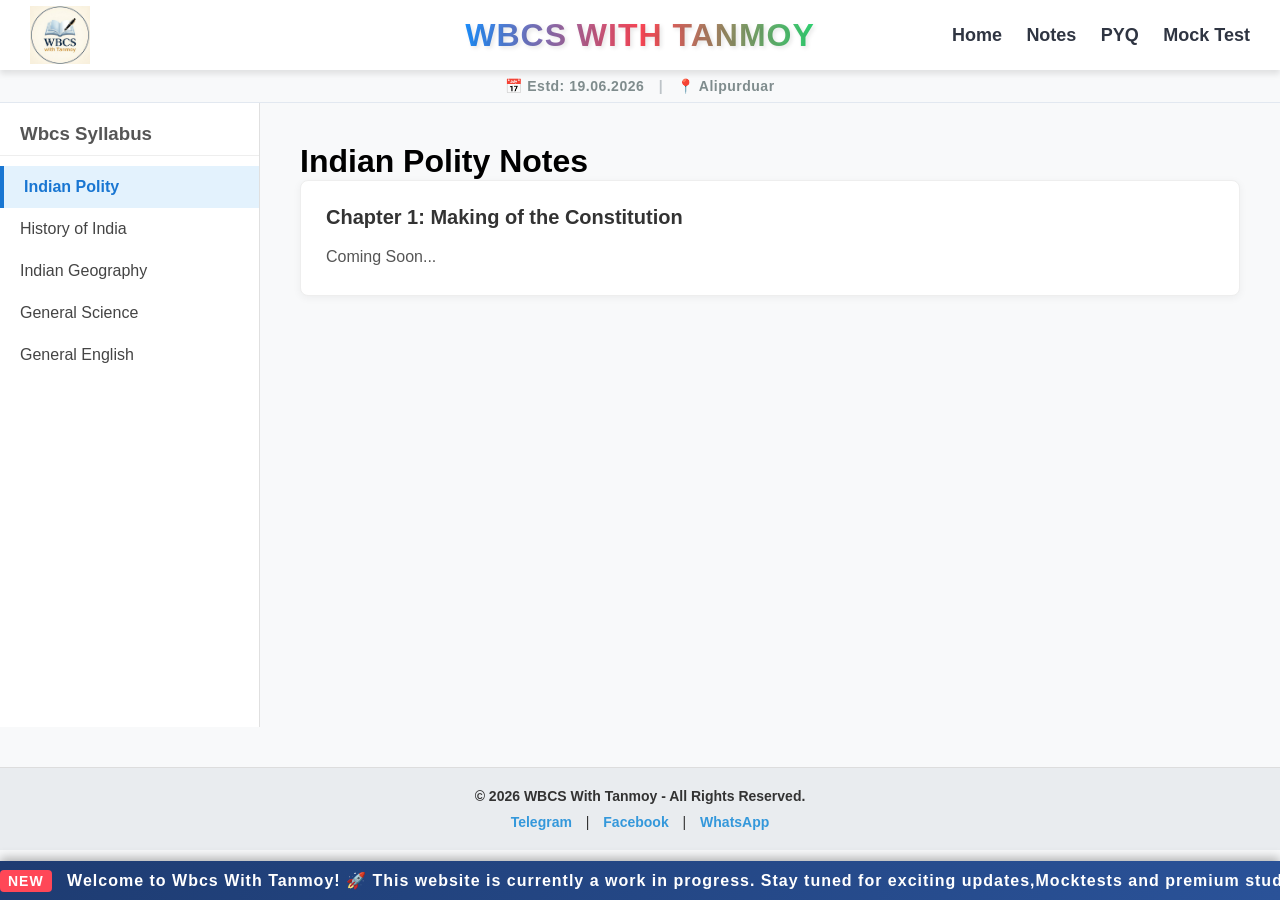
==== index.html @ 28234ce8 "Updated mocktest questions and subjects" ====
<!DOCTYPE html>
<html lang="en">
<head>
    <meta charset="UTF-8">
    <meta name="viewport" content="width=device-width, initial-scale=1.0">
    <title>Wbcs With Tanmoy</title>
    <link rel="stylesheet" href="style.css">
</head>
<body>
    <header class="top-header">
        <!-- বাঁ-দিকের লোগো -->
        <img src="logo.png" alt="Wbcs with Tanmoy" class="top-logo">

        <!-- মাঝখানের নাম -->
        <h1 class="main-title">WBCS WITH TANMOY</h1>

        <!-- ডানদিকের মেনু -->
        <nav class="top-nav">
            <a href="index.html">Home</a>
            <a href="#">Notes</a>
            <!-- PYQ লিংক ঠিক Mock Test-এর আগে বসানো হলো -->
            <a href="https://drive.google.com/drive/folders/1nXT_2jDf4UpzG0d_zwPrDGf4nYcMUpVm?usp=sharing" target="_blank">PYQ</a>
            <a href="mocktest.html">Mock Test</a>
        </nav>
    </header>
    <div class="site-info-bar">
        <span>📅 Estd: 19.06.2026</span>
        <span class="separator">|</span>
        <span>📍 Alipurduar</span>
    </div>
    <div class="container">
        <!-- Left Sidebar (Syllabus) -->
        <aside>
            <h3>Wbcs Syllabus</h3>
            <ul id="menu-list">
                <li class="active" onclick="changeSubject('Polity', this)">Indian Polity</li>
                <li onclick="changeSubject('History', this)">History of India</li>
                <li onclick="changeSubject('Geography', this)">Indian Geography</li>
                <li onclick="changeSubject('Science', this)">General Science</li>
                <!-- English-এর বাটন ঠিক করা হলো -->
                <li onclick="changeSubject('English', this)">General English</li>
            </ul>
        </aside>
        
        <!-- Main Content Area -->
        <main id="content-area">
            <h1>Indian Polity Notes</h1>
            <div class="note-box">
                <h2>Chapter 1: Making of the Constitution</h2>
                <p>Coming Soon...</p>
            </div>
        </main>
    </div>

    <!-- JavaScript code (Sidebar ke active korar jonno) -->
    <script>
        function changeSubject(subjectName, clickedElement) {
            // 1. Sob gulo menu theke blue color (active) soriye nibe
            let allItems = document.querySelectorAll('#menu-list li');
            allItems.forEach(item => item.classList.remove('active'));

            // 2. Jei menu te click korecho, setate blue color (active) add korbe
            clickedElement.classList.add('active');

            // 3. Main content area ke dhorbe
            let contentArea = document.getElementById('content-area');

            // 4. Click kora subject onujayi pora change korbe
            if (subjectName === 'Polity') {
                contentArea.innerHTML = `
                    <h1>Indian Polity Notes</h1>
                    <div class="note-box">
                        <h2>Chapter 1: Making of the Constitution</h2>
                        <p>Coming Soon...</p>
                    </div>
                `;
            } else if (subjectName === 'History') {
                contentArea.innerHTML = `
                    <h1>History of India</h1>
                    <div class="note-box">
                        <h2>Chapter 1: Indus Valley Civilization</h2>
                        <p>Coming Soon...</p>
                    </div>
                `;
            } else if (subjectName === 'Geography') {
                contentArea.innerHTML = `
                    <h1>Indian Geography</h1>
                    <div class="note-box">
                        <h2>Chapter 1: Physical Features of India</h2>
                        <p>Coming Soon...</p>
                    </div>
                `;
            } else if (subjectName === 'Science') {
                contentArea.innerHTML = `
                    <h1>General Science</h1>
                    <div class="note-box">
                        <h2>Chapter 1: Physics & Chemistry basics</h2>
                        <p>Coming Soon...</p>
                    </div>
                `;
            } else if (subjectName === 'English') {
                // English-এর লজিক ঠিক করা হলো
                contentArea.innerHTML = `
                    <h1>General English</h1>
                    <div class="note-box">
                        <h2>Chapter 1: Sentences and alphabets</h2>
                        <p>Coming Soon...</p>
                    </div>
                `;
            }
        }
    </script>
    <!-- Scrolling Notification Ticker -->
    <div class="scrolling-ticker">
        <div class="ticker-text">
            <span class="new-badge">NEW</span> Welcome to Wbcs With Tanmoy! 🚀 This website is currently a work in progress. Stay tuned for exciting updates,Mocktests
             and premium study materials! 📚
        </div>
    </div>
    <footer class="site-footer">
        <p>© 2026 WBCS With Tanmoy - All Rights Reserved.</p>
        <div class="social-links">
            <a href="" target="_blank">Telegram</a> | 
            
            <a href="https://www.facebook.com/share/17syKJqaSb/" target="_blank">Facebook</a> | 
            
            <a href="https://whatsapp.com/channel/0029Vb7Spta7T8bTyQs9Mt3F" target="_blank">WhatsApp</a>
        </div>
    </footer>
</body>
</html>
---- style.css ----
/* ---------------------------------
   Reset & Body
------------------------------------ */
* {
    margin: 0;
    padding: 0;
    box-sizing: border-box;
    font-family: 'Segoe UI', Tahoma, Geneva, Verdana, sans-serif;
}

body {
    display: flex;
    flex-direction: column;
    height: 100vh;
    background-color: #f8f9fa;
}

/* ---------------------------------
   Top Header & Navigation
------------------------------------ */
.top-header {
    display: flex;
    align-items: center;
    justify-content: space-between;
    padding: 10px 30px;
    background-color: #ffffff;
    box-shadow: 0 4px 6px rgba(0,0,0,0.1);
    position: relative;
    height: 70px;
}

.top-logo {
    width: 60px;
    height: auto;
}

/* কালারফুল হেডিং */
.main-title {
    position: absolute;
    left: 50%;
    transform: translateX(-50%);
    margin: 0;
    font-size: 32px;
    font-family: 'Poppins', sans-serif;
    font-weight: 800;
    letter-spacing: 1px;
    background: linear-gradient(90deg, #1e90ff, #ff4757, #2ed573);
    -webkit-background-clip: text;
    -webkit-text-fill-color: transparent;
    text-shadow: 2px 2px 4px rgba(0,0,0,0.1);
}

.top-nav a {
    margin-left: 20px;
    text-decoration: none;
    color: #2f3542;
    font-size: 18px;
    font-weight: bold;
    transition: 0.3s;
}

.top-nav a:hover {
    color: #1e90ff;
}

/* ---------------------------------
   Layout Container (Sidebar & Main)
------------------------------------ */
.container {
    display: flex;
    flex: 1;
    overflow: hidden;
    flex-direction: row;
}

aside {
    width: 260px;
    background-color: #ffffff;
    border-right: 1px solid #e0e0e0;
    padding: 20px 0;
    overflow-y: auto;
}

aside h3 {
    padding: 0 20px 10px 20px;
    color: #555;
    border-bottom: 1px solid #eee;
    margin-bottom: 10px;
}

aside ul {
    list-style: none;
}

aside ul li {
    padding: 12px 20px;
    cursor: pointer;
    color: #444;
    transition: 0.3s;
}

aside ul li:hover, aside ul li.active {
    background-color: #e3f2fd;
    color: #1976d2;
    border-left: 4px solid #1976d2;
    font-weight: bold;
}

/* ---------------------------------
   Main Content Area
------------------------------------ */
main {
    flex: 1;
    padding: 40px;
    overflow-y: auto;
}

.note-box {
    background: #ffffff;
    padding: 25px;
    border-radius: 8px;
    box-shadow: 0 2px 8px rgba(0,0,0,0.05);
    border: 1px solid #eee;
}

.note-box h2 {
    color: #333;
    margin-bottom: 15px;
    font-size: 20px;
}

.note-box p {
    color: #555;
    line-height: 1.6;
}

/* ---------------------------------
   Responsive Design (Mobile)
------------------------------------ */
@media screen and (max-width: 768px) {
    .container {
        flex-direction: column;
    }
    
    aside {
        width: 100%;
        margin-bottom: 20px;
    }

    .top-header {
        flex-direction: column;
        height: auto;
        padding: 15px;
    }

    .main-title {
        position: static;
        transform: none;
        font-size: 24px;
        margin: 15px 0;
        text-align: center;
    }

    .top-nav {
        margin-top: 10px;
    }

    .top-nav a {
        display: inline-block;
        margin: 0 10px;
    }
}

/* =========================================
   Scrolling Notification Ticker Styling
========================================== */
.scrolling-ticker {
    position: fixed;
    bottom: 0;
    left: 0;
    width: 100%;
    background: linear-gradient(90deg, #1e3c72 0%, #2a5298 100%); /* সুন্দর নীল গ্রেডিয়েন্ট */
    color: #fff;
    padding: 10px 0;
    overflow: hidden;
    z-index: 1000;
    box-shadow: 0 -3px 10px rgba(0,0,0,0.3);
}

.ticker-text {
    white-space: nowrap;
    display: inline-block;
    font-size: 16px;
    font-weight: bold;
    letter-spacing: 1px;
    animation: scrollText 25s linear infinite; /* ২৫ সেকেন্ডে একবার ঘুরবে */
}

/* NEW লেখাটার জন্য লাল রঙের ব্লিঙ্কিং ব্যাজ */
.new-badge {
    background-color: #ff4757;
    color: white;
    padding: 3px 8px;
    border-radius: 4px;
    font-size: 14px;
    margin-right: 10px;
    font-weight: 900;
    animation: blink 1s infinite alternate; 
}

/* লেখাটা ডানদিক থেকে বাঁদিকে যাওয়ার অ্যানিমেশন */
@keyframes scrollText {
    0% { transform: translateX(100vw); }
    100% { transform: translateX(-100%); }
}

/* NEW ব্যাজটার ব্লিঙ্ক করার অ্যানিমেশন */
@keyframes blink {
    0% { opacity: 1; box-shadow: 0 0 8px #ff4757; }
    100% { opacity: 0.6; box-shadow: none; }
}

/* ওয়েবসাইটের মূল কন্টেন্ট যাতে এর নিচে ঢাকা না পড়ে যায় */
body {
    padding-bottom: 50px; 
}
/* Website Info Bar Styling */
.site-info-bar {
    background-color: #f8f9fa;
    text-align: center;
    padding: 8px 0;
    font-size: 14px;
    color: #7f8c8d;
    font-weight: bold;
    border-bottom: 1px solid #e2e8f0;
    letter-spacing: 0.5px;
}

.site-info-bar .separator {
    margin: 0 10px;
    color: #bdc3c7;
}
/* Footer Styling */
.site-footer {
    background-color: #e9ecef;
    color: #333;
    text-align: center;
    padding: 20px 0;
    margin-top: 40px;
    border-top: 1px solid #ddd;
    font-size: 14px;
}

.site-footer p {
    margin: 0 0 10px 0;
    font-weight: bold;
}

.social-links a {
    color: #3498db;
    text-decoration: none;
    margin: 0 10px;
    font-weight: bold;
}

.social-links a:hover {
    color: #2980b9;
    text-decoration: underline;
}
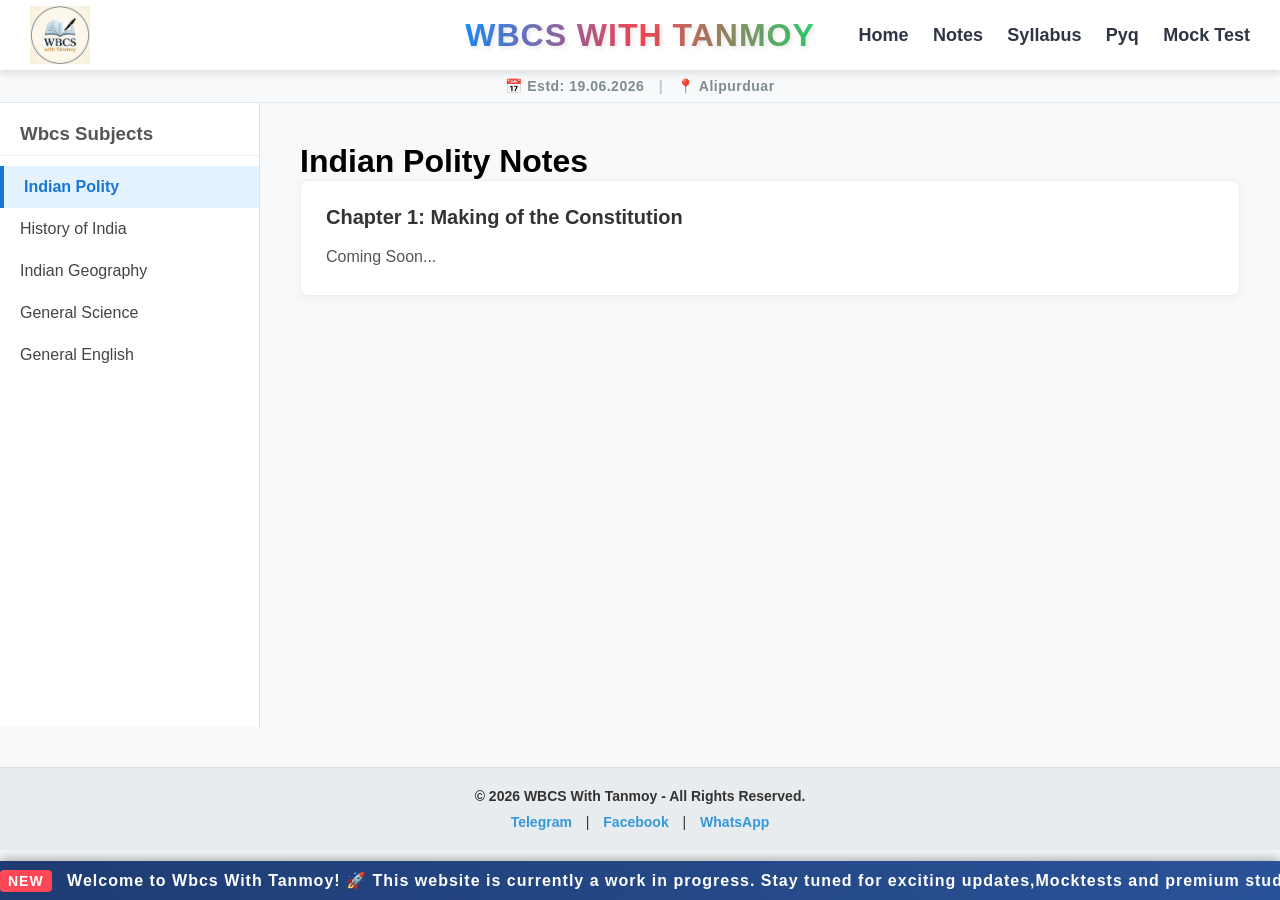
==== commit c514d31e: "Updated mocktest questions and subjects" ====
--- a/index.html
+++ b/index.html
@@ -18,8 +18,13 @@
         <nav class="top-nav">
             <a href="index.html">Home</a>
             <a href="#">Notes</a>
-            <!-- PYQ লিংক ঠিক Mock Test-এর আগে বসানো হলো -->
-            <a href="https://drive.google.com/drive/folders/1nXT_2jDf4UpzG0d_zwPrDGf4nYcMUpVm?usp=sharing" target="_blank">PYQ</a>
+            
+            <!-- Syllabus লিংক PYQ-এর আগে বসানো হলো -->
+            <a href="https://drive.google.com/drive/folders/1xMzQB4SyceBRpZ4D2lC6p97Y64Jwjamy?usp=drive_link" target="_blank">Syllabus</a>
+            
+            <!-- PYQ লিংক -->
+            <a href="https://drive.google.com/drive/folders/1nXT_2jDf4UpzG0d_zwPrDGf4nYcMUpVm?usp=sharing" target="_blank">Pyq</a>
+            
             <a href="mocktest.html">Mock Test</a>
         </nav>
     </header>
@@ -31,7 +36,7 @@
     <div class="container">
         <!-- Left Sidebar (Syllabus) -->
         <aside>
-            <h3>Wbcs Syllabus</h3>
+            <h3>Wbcs Subjects</h3>
             <ul id="menu-list">
                 <li class="active" onclick="changeSubject('Polity', this)">Indian Polity</li>
                 <li onclick="changeSubject('History', this)">History of India</li>
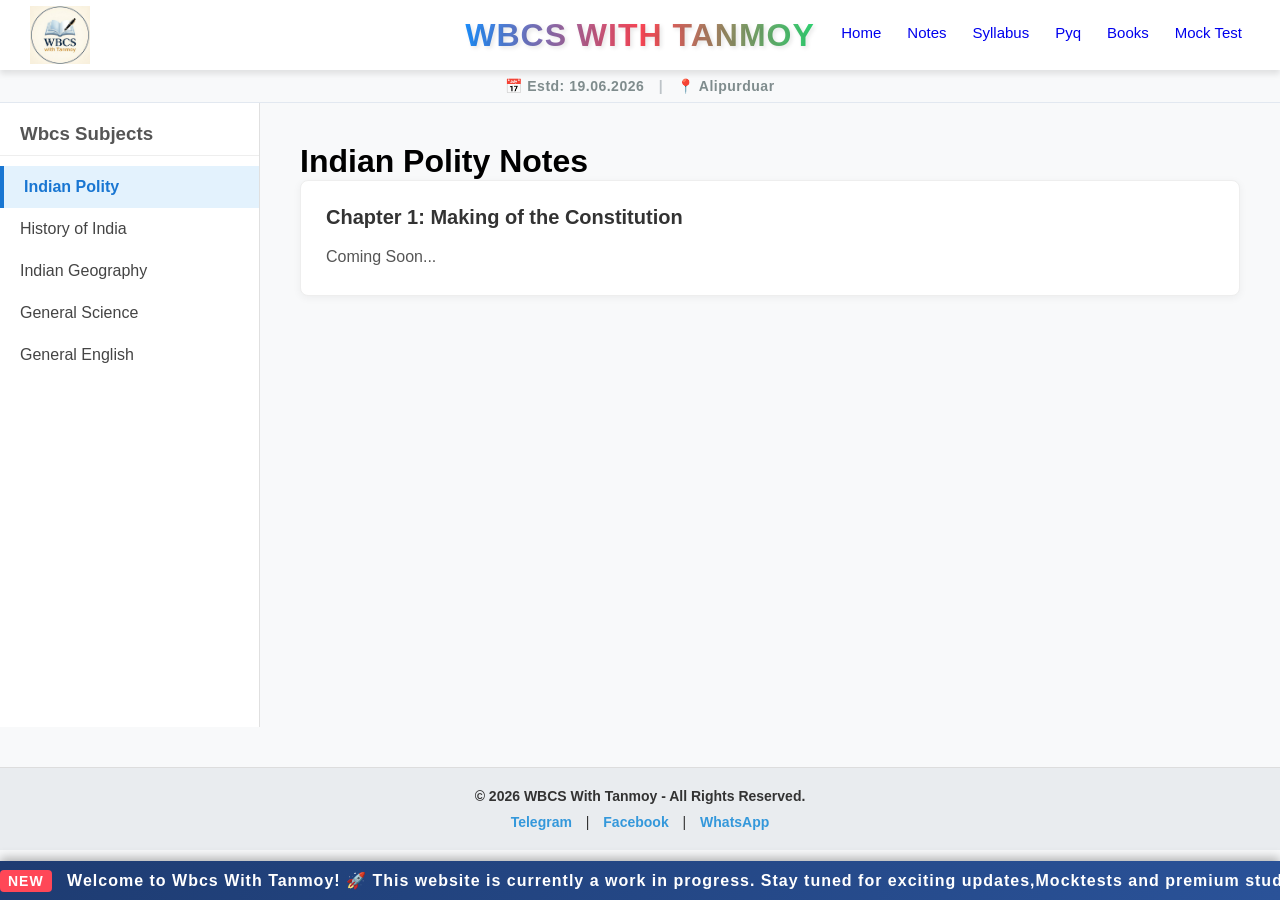
==== commit 6a67a96d: "Updated mocktest questions and subjects" ====
--- a/index.html
+++ b/index.html
@@ -25,6 +25,9 @@
             <!-- PYQ লিংক -->
             <a href="https://drive.google.com/drive/folders/1nXT_2jDf4UpzG0d_zwPrDGf4nYcMUpVm?usp=sharing" target="_blank">Pyq</a>
             
+             <a href="https://drive.google.com/drive/folders/1oF85zmZwjae4ZLavy61dbq8Eda19Eksd?usp=drive_link" target="_blank">Books</a>
+
+             
             <a href="mocktest.html">Mock Test</a>
         </nav>
     </header>
--- a/style.css
+++ b/style.css
@@ -50,19 +50,26 @@
     text-shadow: 2px 2px 4px rgba(0,0,0,0.1);
 }
 
+.top-nav {
+    display: flex;
+    justify-content: center;
+    flex-wrap: nowrap; /* সব মেনুকে এক লাইনে আটকে রাখবে */
+    gap: 10px; /* মেনুগুলোর মাঝের ফাঁকা জায়গা একটু কমানো হলো */
+    overflow-x: auto; /* মোবাইলের স্ক্রিনে জায়গা না হলে ডানদিকে সোয়াইপ (scroll) করা যাবে */
+    white-space: nowrap; /* লেখাগুলোকে নিচে নামতে দেবে না */
+    padding-bottom: 5px;
+}
+
 .top-nav a {
-    margin-left: 20px;
+    font-size: 15px; /* সাইজ একটু ছোট করা হলো যাতে সব এক লাইনে ধরে যায় */
+    padding: 5px 8px;
     text-decoration: none;
-    color: #2f3542;
-    font-size: 18px;
-    font-weight: bold;
-    transition: 0.3s;
-}
-
-.top-nav a:hover {
-    color: #1e90ff;
-}
-
+}
+
+/* স্ক্রলবারটা দেখতে খারাপ লাগে, তাই ওটা লুকিয়ে দেওয়ার জন্য এই কোড */
+.top-nav::-webkit-scrollbar {
+    display: none;
+}
 /* ---------------------------------
    Layout Container (Sidebar & Main)
 ------------------------------------ */
@@ -266,4 +273,18 @@
 .social-links a:hover {
     color: #2980b9;
     text-decoration: underline;
+}
+
+/* মোবাইলের জন্য জোর করে এক লাইনে রাখার কোড */
+@media (max-width: 600px) {
+    .top-nav {
+        flex-wrap: nowrap !important;
+        overflow-x: auto !important;
+        justify-content: flex-start !important; 
+        gap: 8px !important;
+    }
+    .top-nav a {
+        font-size: 14px !important; 
+        white-space: nowrap !important;
+    }
 }
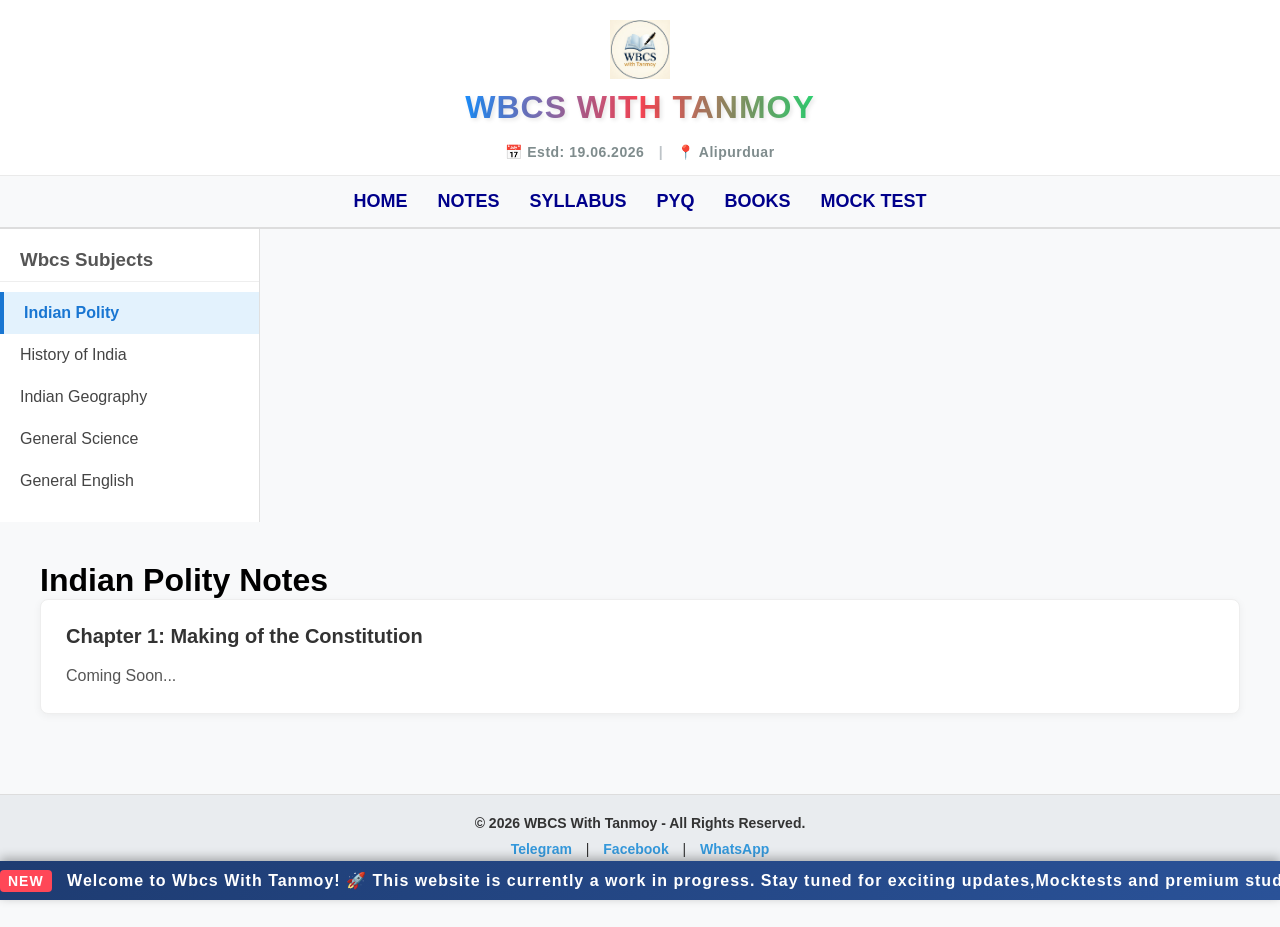
==== commit 5a0c0c4e: "Updated mocktest questions and subjects" ====
--- a/index.html
+++ b/index.html
@@ -5,38 +5,24 @@
     <meta name="viewport" content="width=device-width, initial-scale=1.0">
     <title>Wbcs With Tanmoy</title>
     <link rel="stylesheet" href="style.css">
-</head>
-<body>
-    <header class="top-header">
-        <!-- বাঁ-দিকের লোগো -->
+<header class="top-header">
         <img src="logo.png" alt="Wbcs with Tanmoy" class="top-logo">
-
-        <!-- মাঝখানের নাম -->
         <h1 class="main-title">WBCS WITH TANMOY</h1>
-
-        <!-- ডানদিকের মেনু -->
-        <nav class="top-nav">
-            <a href="index.html">Home</a>
-            <a href="#">Notes</a>
-            
-            <!-- Syllabus লিংক PYQ-এর আগে বসানো হলো -->
-            <a href="https://drive.google.com/drive/folders/1xMzQB4SyceBRpZ4D2lC6p97Y64Jwjamy?usp=drive_link" target="_blank">Syllabus</a>
-            
-            <!-- PYQ লিংক -->
-            <a href="https://drive.google.com/drive/folders/1nXT_2jDf4UpzG0d_zwPrDGf4nYcMUpVm?usp=sharing" target="_blank">Pyq</a>
-            
-             <a href="https://drive.google.com/drive/folders/1oF85zmZwjae4ZLavy61dbq8Eda19Eksd?usp=drive_link" target="_blank">Books</a>
-
-             
-            <a href="mocktest.html">Mock Test</a>
-        </nav>
     </header>
     <div class="site-info-bar">
         <span>📅 Estd: 19.06.2026</span>
         <span class="separator">|</span>
         <span>📍 Alipurduar</span>
     </div>
-    <div class="container">
+    <nav class="top-nav">
+        <a href="index.html">Home</a>
+        <a href="#">Notes</a>
+        <a href="https://drive.google.com/drive/folders/1xMzQB4SyceBRpZ4D2lC6p97Y64Jwjamy?usp=drive_link" target="_blank">Syllabus</a>
+        <a href="https://drive.google.com/drive/folders/1nXT_2jDf4UpzG0d_zwPrDGf4nYcMUpVm?usp=sharing" target="_blank">Pyq</a>
+        <a href="https://drive.google.com/drive/folders/1oF85zmZwjae4ZLavy61dbq8Eda19Eksd?usp=drive_link" target="_blank">Books</a>
+        <a href="mocktest.html">Mock Test</a>
+    </nav>
+   
         <!-- Left Sidebar (Syllabus) -->
         <aside>
             <h3>Wbcs Subjects</h3>
--- a/style.css
+++ b/style.css
@@ -11,22 +11,24 @@
 body {
     display: flex;
     flex-direction: column;
-    height: 100vh;
+    min-height: 100vh;
     background-color: #f8f9fa;
-}
-
-/* ---------------------------------
-   Top Header & Navigation
+    overflow-x: hidden; /* পুরো পেজটাকে ডানদিকে সরতে বাধা দেওয়ার জন্য */
+    width: 100%;
+    padding-bottom: 50px; /* Ticker-এর জন্য নিচে জায়গা রাখা হলো */
+}
+
+/* ---------------------------------
+   Top Header (Logo & Title)
 ------------------------------------ */
 .top-header {
     display: flex;
+    flex-direction: column;
     align-items: center;
-    justify-content: space-between;
-    padding: 10px 30px;
+    justify-content: center;
+    padding: 20px 0 10px 0;
     background-color: #ffffff;
-    box-shadow: 0 4px 6px rgba(0,0,0,0.1);
-    position: relative;
-    height: 70px;
+    width: 100%;
 }
 
 .top-logo {
@@ -36,10 +38,7 @@
 
 /* কালারফুল হেডিং */
 .main-title {
-    position: absolute;
-    left: 50%;
-    transform: translateX(-50%);
-    margin: 0;
+    margin-top: 10px;
     font-size: 32px;
     font-family: 'Poppins', sans-serif;
     font-weight: 800;
@@ -48,35 +47,68 @@
     -webkit-background-clip: text;
     -webkit-text-fill-color: transparent;
     text-shadow: 2px 2px 4px rgba(0,0,0,0.1);
-}
-
+    text-align: center;
+}
+
+/* ---------------------------------
+   Website Info Bar (Estd & Location)
+------------------------------------ */
+.site-info-bar {
+    background-color: #ffffff;
+    text-align: center;
+    padding: 8px 0 15px 0;
+    font-size: 14px;
+    color: #7f8c8d;
+    font-weight: bold;
+    letter-spacing: 0.5px;
+}
+
+.site-info-bar .separator {
+    margin: 0 10px;
+    color: #bdc3c7;
+}
+
+/* ---------------------------------
+   Top Navigation (Dark Blue Menu)
+------------------------------------ */
 .top-nav {
     display: flex;
     justify-content: center;
-    flex-wrap: nowrap; /* সব মেনুকে এক লাইনে আটকে রাখবে */
-    gap: 10px; /* মেনুগুলোর মাঝের ফাঁকা জায়গা একটু কমানো হলো */
-    overflow-x: auto; /* মোবাইলের স্ক্রিনে জায়গা না হলে ডানদিকে সোয়াইপ (scroll) করা যাবে */
-    white-space: nowrap; /* লেখাগুলোকে নিচে নামতে দেবে না */
-    padding-bottom: 5px;
+    flex-wrap: nowrap;
+    gap: 30px; /* মেনুর মাঝের ফাঁকা জায়গা */
+    padding: 15px 20px;
+    background-color: #f8f9fa;
+    border-top: 1px solid #eaeaea;
+    border-bottom: 2px solid #ddd;
+    width: 100%;
+    overflow-x: auto;
 }
 
 .top-nav a {
-    font-size: 15px; /* সাইজ একটু ছোট করা হলো যাতে সব এক লাইনে ধরে যায় */
-    padding: 5px 8px;
+    font-size: 18px; /* বড় ফন্ট */
+    font-weight: 800; /* বোল্ড লেখা */
+    color: #00008B; /* ডার্ক ব্লু কালার */
     text-decoration: none;
-}
-
-/* স্ক্রলবারটা দেখতে খারাপ লাগে, তাই ওটা লুকিয়ে দেওয়ার জন্য এই কোড */
+    text-transform: uppercase; /* সব বড় হাতের অক্ষর */
+    white-space: nowrap; /* লেখা নিচে নামবে না */
+    transition: color 0.3s ease;
+}
+
+.top-nav a:hover {
+    color: #e74c3c; /* মাউস নিলে লাল হবে */
+}
+
+/* স্ক্রলবার লুকানোর জন্য */
 .top-nav::-webkit-scrollbar {
     display: none;
 }
+
 /* ---------------------------------
    Layout Container (Sidebar & Main)
 ------------------------------------ */
 .container {
     display: flex;
     flex: 1;
-    overflow: hidden;
     flex-direction: row;
 }
 
@@ -142,7 +174,7 @@
 }
 
 /* ---------------------------------
-   Responsive Design (Mobile)
+   Responsive Design (Mobile Fixes)
 ------------------------------------ */
 @media screen and (max-width: 768px) {
     .container {
@@ -151,42 +183,39 @@
     
     aside {
         width: 100%;
-        margin-bottom: 20px;
-    }
-
-    .top-header {
-        flex-direction: column;
-        height: auto;
-        padding: 15px;
+        border-right: none;
+        border-bottom: 1px solid #e0e0e0;
+    }
+
+    main {
+        padding: 20px;
     }
 
     .main-title {
-        position: static;
-        transform: none;
-        font-size: 24px;
-        margin: 15px 0;
-        text-align: center;
-    }
-
+        font-size: 26px;
+    }
+    
+    /* মোবাইলের জন্য মেনু সেটিং */
     .top-nav {
-        margin-top: 10px;
+        justify-content: flex-start !important; 
+        gap: 15px !important;
+        padding: 12px 15px !important;
     }
 
     .top-nav a {
-        display: inline-block;
-        margin: 0 10px;
-    }
-}
-
-/* =========================================
-   Scrolling Notification Ticker Styling
-========================================== */
+        font-size: 15px !important; /* ফোনে ফন্ট একটু ছোট হবে */
+    }
+}
+
+/* ---------------------------------
+   Scrolling Notification Ticker
+------------------------------------ */
 .scrolling-ticker {
     position: fixed;
     bottom: 0;
     left: 0;
     width: 100%;
-    background: linear-gradient(90deg, #1e3c72 0%, #2a5298 100%); /* সুন্দর নীল গ্রেডিয়েন্ট */
+    background: linear-gradient(90deg, #1e3c72 0%, #2a5298 100%);
     color: #fff;
     padding: 10px 0;
     overflow: hidden;
@@ -200,10 +229,9 @@
     font-size: 16px;
     font-weight: bold;
     letter-spacing: 1px;
-    animation: scrollText 25s linear infinite; /* ২৫ সেকেন্ডে একবার ঘুরবে */
-}
-
-/* NEW লেখাটার জন্য লাল রঙের ব্লিঙ্কিং ব্যাজ */
+    animation: scrollText 25s linear infinite;
+}
+
 .new-badge {
     background-color: #ff4757;
     color: white;
@@ -215,39 +243,19 @@
     animation: blink 1s infinite alternate; 
 }
 
-/* লেখাটা ডানদিক থেকে বাঁদিকে যাওয়ার অ্যানিমেশন */
 @keyframes scrollText {
     0% { transform: translateX(100vw); }
     100% { transform: translateX(-100%); }
 }
 
-/* NEW ব্যাজটার ব্লিঙ্ক করার অ্যানিমেশন */
 @keyframes blink {
     0% { opacity: 1; box-shadow: 0 0 8px #ff4757; }
     100% { opacity: 0.6; box-shadow: none; }
 }
 
-/* ওয়েবসাইটের মূল কন্টেন্ট যাতে এর নিচে ঢাকা না পড়ে যায় */
-body {
-    padding-bottom: 50px; 
-}
-/* Website Info Bar Styling */
-.site-info-bar {
-    background-color: #f8f9fa;
-    text-align: center;
-    padding: 8px 0;
-    font-size: 14px;
-    color: #7f8c8d;
-    font-weight: bold;
-    border-bottom: 1px solid #e2e8f0;
-    letter-spacing: 0.5px;
-}
-
-.site-info-bar .separator {
-    margin: 0 10px;
-    color: #bdc3c7;
-}
-/* Footer Styling */
+/* ---------------------------------
+   Footer Styling
+------------------------------------ */
 .site-footer {
     background-color: #e9ecef;
     color: #333;
@@ -273,18 +281,4 @@
 .social-links a:hover {
     color: #2980b9;
     text-decoration: underline;
-}
-
-/* মোবাইলের জন্য জোর করে এক লাইনে রাখার কোড */
-@media (max-width: 600px) {
-    .top-nav {
-        flex-wrap: nowrap !important;
-        overflow-x: auto !important;
-        justify-content: flex-start !important; 
-        gap: 8px !important;
-    }
-    .top-nav a {
-        font-size: 14px !important; 
-        white-space: nowrap !important;
-    }
 }
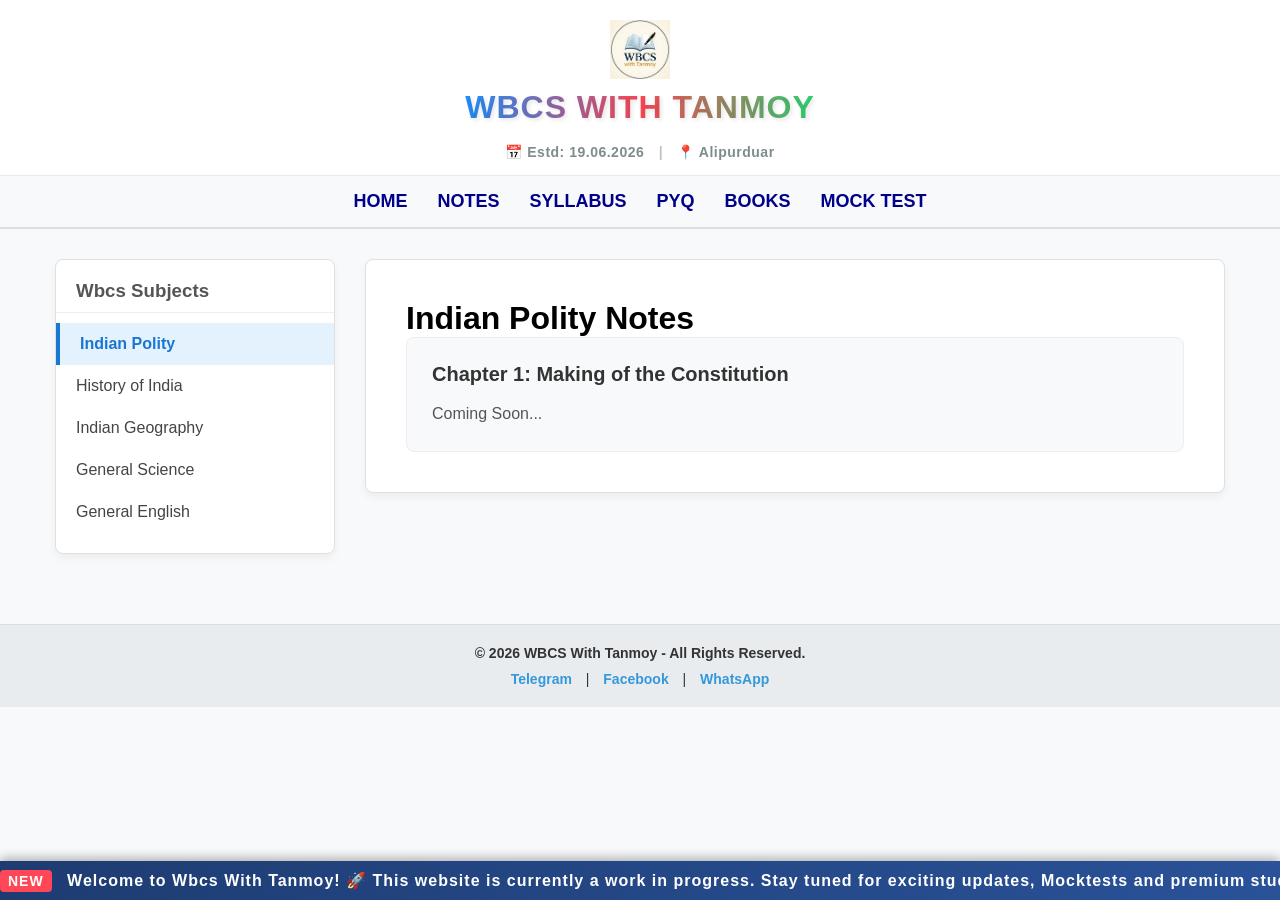
==== commit 72abc3b6: "Updated mocktest questions and subjects" ====
--- a/index.html
+++ b/index.html
@@ -5,15 +5,20 @@
     <meta name="viewport" content="width=device-width, initial-scale=1.0">
     <title>Wbcs With Tanmoy</title>
     <link rel="stylesheet" href="style.css">
-<header class="top-header">
+</head>
+<body>
+    <header class="top-header">
         <img src="logo.png" alt="Wbcs with Tanmoy" class="top-logo">
         <h1 class="main-title">WBCS WITH TANMOY</h1>
     </header>
+
     <div class="site-info-bar">
         <span>📅 Estd: 19.06.2026</span>
         <span class="separator">|</span>
         <span>📍 Alipurduar</span>
     </div>
+
+    <!-- মেনুবার -->
     <nav class="top-nav">
         <a href="index.html">Home</a>
         <a href="#">Notes</a>
@@ -22,8 +27,10 @@
         <a href="https://drive.google.com/drive/folders/1oF85zmZwjae4ZLavy61dbq8Eda19Eksd?usp=drive_link" target="_blank">Books</a>
         <a href="mocktest.html">Mock Test</a>
     </nav>
-   
-        <!-- Left Sidebar (Syllabus) -->
+
+    <!-- সাবজেক্ট এবং চ্যাপ্টারের মূল কন্টেইনার (লক করা লেআউট) -->
+    <div class="container">
+        <!-- বাঁ-দিকের সাবজেক্ট লিস্ট -->
         <aside>
             <h3>Wbcs Subjects</h3>
             <ul id="menu-list">
@@ -31,12 +38,11 @@
                 <li onclick="changeSubject('History', this)">History of India</li>
                 <li onclick="changeSubject('Geography', this)">Indian Geography</li>
                 <li onclick="changeSubject('Science', this)">General Science</li>
-                <!-- English-এর বাটন ঠিক করা হলো -->
                 <li onclick="changeSubject('English', this)">General English</li>
             </ul>
         </aside>
         
-        <!-- Main Content Area -->
+        <!-- ডানদিকের চ্যাপ্টার এরিয়া -->
         <main id="content-area">
             <h1>Indian Polity Notes</h1>
             <div class="note-box">
@@ -46,20 +52,32 @@
         </main>
     </div>
 
-    <!-- JavaScript code (Sidebar ke active korar jonno) -->
+    <!-- Scrolling Notification -->
+    <div class="scrolling-ticker">
+        <div class="ticker-text">
+            <span class="new-badge">NEW</span> Welcome to Wbcs With Tanmoy! 🚀 This website is currently a work in progress. Stay tuned for exciting updates, Mocktests and premium study materials! 📚
+        </div>
+    </div>
+
+    <!-- Footer -->
+    <footer class="site-footer">
+        <p>© 2026 WBCS With Tanmoy - All Rights Reserved.</p>
+        <div class="social-links">
+            <a href="" target="_blank">Telegram</a> | 
+            <a href="https://www.facebook.com/share/17syKJqaSb/" target="_blank">Facebook</a> | 
+            <a href="https://whatsapp.com/channel/0029Vb7Spta7T8bTyQs9Mt3F" target="_blank">WhatsApp</a>
+        </div>
+    </footer>
+
+    <!-- JavaScript -->
     <script>
         function changeSubject(subjectName, clickedElement) {
-            // 1. Sob gulo menu theke blue color (active) soriye nibe
             let allItems = document.querySelectorAll('#menu-list li');
             allItems.forEach(item => item.classList.remove('active'));
-
-            // 2. Jei menu te click korecho, setate blue color (active) add korbe
             clickedElement.classList.add('active');
 
-            // 3. Main content area ke dhorbe
             let contentArea = document.getElementById('content-area');
 
-            // 4. Click kora subject onujayi pora change korbe
             if (subjectName === 'Polity') {
                 contentArea.innerHTML = `
                     <h1>Indian Polity Notes</h1>
@@ -93,7 +111,6 @@
                     </div>
                 `;
             } else if (subjectName === 'English') {
-                // English-এর লজিক ঠিক করা হলো
                 contentArea.innerHTML = `
                     <h1>General English</h1>
                     <div class="note-box">
@@ -104,22 +121,5 @@
             }
         }
     </script>
-    <!-- Scrolling Notification Ticker -->
-    <div class="scrolling-ticker">
-        <div class="ticker-text">
-            <span class="new-badge">NEW</span> Welcome to Wbcs With Tanmoy! 🚀 This website is currently a work in progress. Stay tuned for exciting updates,Mocktests
-             and premium study materials! 📚
-        </div>
-    </div>
-    <footer class="site-footer">
-        <p>© 2026 WBCS With Tanmoy - All Rights Reserved.</p>
-        <div class="social-links">
-            <a href="" target="_blank">Telegram</a> | 
-            
-            <a href="https://www.facebook.com/share/17syKJqaSb/" target="_blank">Facebook</a> | 
-            
-            <a href="https://whatsapp.com/channel/0029Vb7Spta7T8bTyQs9Mt3F" target="_blank">WhatsApp</a>
-        </div>
-    </footer>
 </body>
 </html>
--- a/style.css
+++ b/style.css
@@ -13,9 +13,9 @@
     flex-direction: column;
     min-height: 100vh;
     background-color: #f8f9fa;
-    overflow-x: hidden; /* পুরো পেজটাকে ডানদিকে সরতে বাধা দেওয়ার জন্য */
-    width: 100%;
-    padding-bottom: 50px; /* Ticker-এর জন্য নিচে জায়গা রাখা হলো */
+    overflow-x: hidden;
+    width: 100%;
+    padding-bottom: 50px;
 }
 
 /* ---------------------------------
@@ -36,7 +36,6 @@
     height: auto;
 }
 
-/* কালারফুল হেডিং */
 .main-title {
     margin-top: 10px;
     font-size: 32px;
@@ -75,7 +74,7 @@
     display: flex;
     justify-content: center;
     flex-wrap: nowrap;
-    gap: 30px; /* মেনুর মাঝের ফাঁকা জায়গা */
+    gap: 30px;
     padding: 15px 20px;
     background-color: #f8f9fa;
     border-top: 1px solid #eaeaea;
@@ -85,39 +84,47 @@
 }
 
 .top-nav a {
-    font-size: 18px; /* বড় ফন্ট */
-    font-weight: 800; /* বোল্ড লেখা */
-    color: #00008B; /* ডার্ক ব্লু কালার */
+    font-size: 18px;
+    font-weight: 800;
+    color: #00008B;
     text-decoration: none;
-    text-transform: uppercase; /* সব বড় হাতের অক্ষর */
-    white-space: nowrap; /* লেখা নিচে নামবে না */
+    text-transform: uppercase;
+    white-space: nowrap;
     transition: color 0.3s ease;
 }
 
 .top-nav a:hover {
-    color: #e74c3c; /* মাউস নিলে লাল হবে */
-}
-
-/* স্ক্রলবার লুকানোর জন্য */
+    color: #e74c3c;
+}
+
 .top-nav::-webkit-scrollbar {
     display: none;
 }
 
 /* ---------------------------------
-   Layout Container (Sidebar & Main)
+   Layout Container (লক করা পাশাপাশি ডিজাইন)
 ------------------------------------ */
 .container {
     display: flex;
-    flex: 1;
     flex-direction: row;
-}
-
+    flex-wrap: nowrap; /* কোনোভাবেই নিচে নামতে দেবে না */
+    width: 100%;
+    max-width: 1200px;
+    margin: 30px auto;
+    align-items: flex-start;
+    padding: 0 15px;
+    gap: 30px; /* সাবজেক্ট আর চ্যাপ্টারের মাঝে ফাঁকা জায়গা */
+}
+
+/* বাঁ-দিকের সাবজেক্ট লিস্ট */
 aside {
-    width: 260px;
+    flex: 0 0 280px; /* সাইডবারকে ঠিক ২৮০ পিক্সেলই রাখবে */
+    width: 280px;
     background-color: #ffffff;
-    border-right: 1px solid #e0e0e0;
+    border: 1px solid #e0e0e0;
+    border-radius: 8px;
     padding: 20px 0;
-    overflow-y: auto;
+    box-shadow: 0 4px 8px rgba(0,0,0,0.05);
 }
 
 aside h3 {
@@ -146,19 +153,22 @@
 }
 
 /* ---------------------------------
-   Main Content Area
+   Main Content Area (ডানদিকের চ্যাপ্টার বক্স)
 ------------------------------------ */
 main {
-    flex: 1;
+    flex: 1 1 0; /* ডানদিকের পুরো ফাঁকা জায়গা দখল করবে */
+    min-width: 0; /* লেখা বেশি হলেও বক্স ফাটবে না */
+    background: #ffffff;
     padding: 40px;
-    overflow-y: auto;
+    border-radius: 8px;
+    border: 1px solid #e0e0e0;
+    box-shadow: 0 4px 8px rgba(0,0,0,0.05);
 }
 
 .note-box {
-    background: #ffffff;
+    background: #f8f9fa;
     padding: 25px;
     border-radius: 8px;
-    box-shadow: 0 2px 8px rgba(0,0,0,0.05);
     border: 1px solid #eee;
 }
 
@@ -174,28 +184,25 @@
 }
 
 /* ---------------------------------
-   Responsive Design (Mobile Fixes)
------------------------------------- */
-@media screen and (max-width: 768px) {
+   Responsive Design (মোবাইলের জন্য)
+------------------------------------ */
+@media screen and (max-width: 850px) {
     .container {
-        flex-direction: column;
+        flex-direction: column; /* মোবাইলে নিচে নিচে আসবে */
+        margin: 15px auto;
+        padding: 15px;
+        gap: 20px;
     }
     
-    aside {
+    aside, main {
+        flex: auto;
         width: 100%;
-        border-right: none;
-        border-bottom: 1px solid #e0e0e0;
-    }
-
-    main {
-        padding: 20px;
     }
 
     .main-title {
         font-size: 26px;
     }
     
-    /* মোবাইলের জন্য মেনু সেটিং */
     .top-nav {
         justify-content: flex-start !important; 
         gap: 15px !important;
@@ -203,7 +210,7 @@
     }
 
     .top-nav a {
-        font-size: 15px !important; /* ফোনে ফন্ট একটু ছোট হবে */
+        font-size: 15px !important;
     }
 }
 
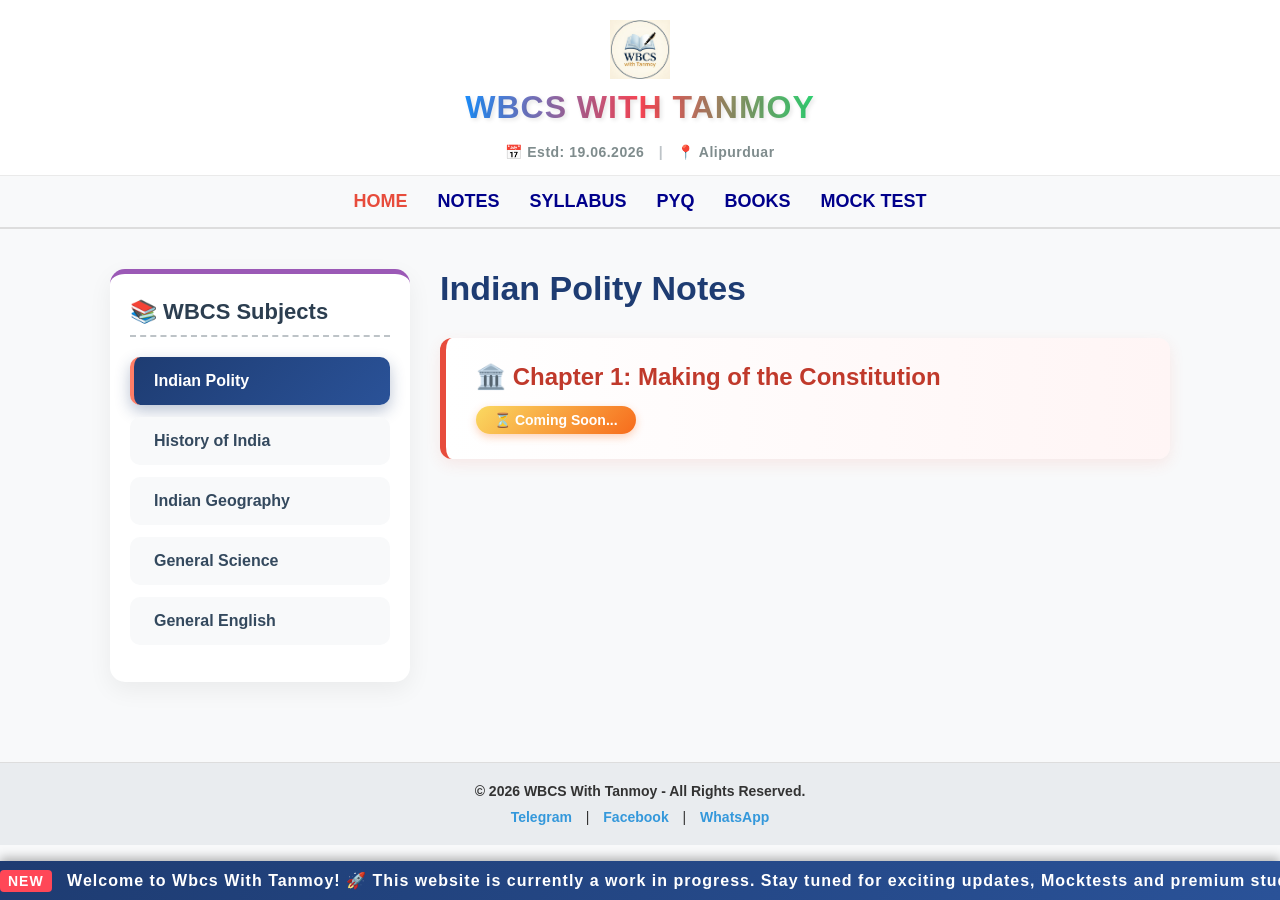
==== commit 626de755: "Updated mocktest questions and subjects" ====
--- a/index.html
+++ b/index.html
@@ -5,6 +5,128 @@
     <meta name="viewport" content="width=device-width, initial-scale=1.0">
     <title>Wbcs With Tanmoy</title>
     <link rel="stylesheet" href="style.css">
+    
+    <style>
+        /* =========================================
+           New Colorful Layout CSS
+        ========================================= */
+        .notes-container {
+            display: flex;
+            max-width: 1100px;
+            margin: 40px auto;
+            gap: 30px;
+            padding: 0 20px;
+        }
+
+        /* Sidebar Styling (বাঁ-দিকের মেনু) */
+        .sidebar {
+            width: 30%;
+            background: #ffffff;
+            padding: 25px 20px;
+            border-radius: 15px;
+            box-shadow: 0 8px 25px rgba(0, 0, 0, 0.06);
+            border-top: 5px solid #9b59b6;
+        }
+
+        .sidebar-title {
+            font-size: 22px;
+            color: #2c3e50;
+            margin-top: 0;
+            margin-bottom: 20px;
+            border-bottom: 2px dashed #bdc3c7;
+            padding-bottom: 10px;
+        }
+
+        .subject-list {
+            list-style: none;
+            padding: 0;
+            margin: 0;
+        }
+
+        .subject-list li {
+            padding: 15px 20px;
+            margin-bottom: 12px;
+            background: #f8f9fa;
+            border-radius: 10px;
+            font-size: 16px;
+            font-weight: bold;
+            color: #34495e;
+            cursor: pointer;
+            transition: all 0.3s ease;
+            border-left: 4px solid transparent;
+        }
+
+        /* Hover Effect */
+        .subject-list li:hover {
+            background: linear-gradient(135deg, #e0c3fc 0%, #8ec5fc 100%);
+            color: #1e3c72;
+            transform: translateX(8px);
+            border-left: 4px solid #9b59b6;
+            box-shadow: 0 4px 10px rgba(0,0,0,0.1);
+        }
+
+        /* Active Subject */
+        .subject-list li.active {
+            background: linear-gradient(135deg, #1e3c72 0%, #2a5298 100%);
+            color: white;
+            border-left: 4px solid #ff7e67;
+            box-shadow: 0 6px 15px rgba(30, 60, 114, 0.3);
+        }
+
+        /* Content Area Styling (ডানদিকের চ্যাপ্টার) */
+        .content-area {
+            width: 70%;
+        }
+
+        .subject-heading {
+            font-size: 34px;
+            color: #1e3c72;
+            margin-top: 0;
+            margin-bottom: 30px;
+            font-weight: 800;
+        }
+
+        /* Colorful Chapter Card */
+        .chapter-card {
+            background: linear-gradient(to right, #ffffff, #fff5f5);
+            border-left: 6px solid #e74c3c;
+            padding: 25px 30px;
+            border-radius: 12px;
+            box-shadow: 0 5px 15px rgba(231, 76, 60, 0.1);
+            transition: transform 0.3s ease;
+            margin-bottom: 25px;
+        }
+
+        .chapter-card:hover {
+            transform: translateY(-5px);
+            box-shadow: 0 10px 25px rgba(231, 76, 60, 0.2);
+        }
+
+        .chapter-title {
+            margin: 0 0 15px 0;
+            font-size: 24px;
+            color: #c0392b;
+        }
+
+        /* Coming Soon Badge */
+        .coming-soon {
+            background: linear-gradient(135deg, #fad961 0%, #f76b1c 100%);
+            color: white;
+            display: inline-block;
+            padding: 6px 18px;
+            border-radius: 20px;
+            font-weight: bold;
+            font-size: 14px;
+            margin: 0;
+            box-shadow: 0 3px 8px rgba(247, 107, 28, 0.3);
+        }
+
+        /* Mobile View */
+        @media (max-width: 768px) {
+            .notes-container { flex-direction: column; }
+            .sidebar, .content-area { width: 100%; box-sizing: border-box; }
+        }
+    </style>
 </head>
 <body>
     <header class="top-header">
@@ -18,22 +140,19 @@
         <span>📍 Alipurduar</span>
     </div>
 
-    <!-- মেনুবার -->
     <nav class="top-nav">
-        <a href="index.html">Home</a>
-        <a href="#">Notes</a>
+        <a href="index.html" style="color: #e74c3c;">Home</a>
+        <a href="index.html">Notes</a>
         <a href="https://drive.google.com/drive/folders/1xMzQB4SyceBRpZ4D2lC6p97Y64Jwjamy?usp=drive_link" target="_blank">Syllabus</a>
         <a href="https://drive.google.com/drive/folders/1nXT_2jDf4UpzG0d_zwPrDGf4nYcMUpVm?usp=sharing" target="_blank">Pyq</a>
         <a href="https://drive.google.com/drive/folders/1oF85zmZwjae4ZLavy61dbq8Eda19Eksd?usp=drive_link" target="_blank">Books</a>
         <a href="mocktest.html">Mock Test</a>
     </nav>
 
-    <!-- সাবজেক্ট এবং চ্যাপ্টারের মূল কন্টেইনার (লক করা লেআউট) -->
-    <div class="container">
-        <!-- বাঁ-দিকের সাবজেক্ট লিস্ট -->
-        <aside>
-            <h3>Wbcs Subjects</h3>
-            <ul id="menu-list">
+    <div class="notes-container">
+        <aside class="sidebar">
+            <h3 class="sidebar-title">📚 WBCS Subjects</h3>
+            <ul class="subject-list" id="menu-list">
                 <li class="active" onclick="changeSubject('Polity', this)">Indian Polity</li>
                 <li onclick="changeSubject('History', this)">History of India</li>
                 <li onclick="changeSubject('Geography', this)">Indian Geography</li>
@@ -42,24 +161,21 @@
             </ul>
         </aside>
         
-        <!-- ডানদিকের চ্যাপ্টার এরিয়া -->
-        <main id="content-area">
-            <h1>Indian Polity Notes</h1>
-            <div class="note-box">
-                <h2>Chapter 1: Making of the Constitution</h2>
-                <p>Coming Soon...</p>
+        <main class="content-area" id="content-area">
+            <h2 class="subject-heading">Indian Polity Notes</h2>
+            <div class="chapter-card">
+                <h3 class="chapter-title">🏛️ Chapter 1: Making of the Constitution</h3>
+                <p class="coming-soon">⏳ Coming Soon...</p>
             </div>
         </main>
     </div>
 
-    <!-- Scrolling Notification -->
     <div class="scrolling-ticker">
         <div class="ticker-text">
             <span class="new-badge">NEW</span> Welcome to Wbcs With Tanmoy! 🚀 This website is currently a work in progress. Stay tuned for exciting updates, Mocktests and premium study materials! 📚
         </div>
     </div>
 
-    <!-- Footer -->
     <footer class="site-footer">
         <p>© 2026 WBCS With Tanmoy - All Rights Reserved.</p>
         <div class="social-links">
@@ -69,53 +185,56 @@
         </div>
     </footer>
 
-    <!-- JavaScript -->
     <script>
         function changeSubject(subjectName, clickedElement) {
+            // সমস্ত li থেকে active ক্লাস মুছে ফেলা
             let allItems = document.querySelectorAll('#menu-list li');
             allItems.forEach(item => item.classList.remove('active'));
+            
+            // যেটাতে ক্লিক করা হয়েছে, সেটায় active ক্লাস যোগ করা
             clickedElement.classList.add('active');
 
             let contentArea = document.getElementById('content-area');
 
+            // সাবজেক্ট অনুযায়ী ডানদিকের কনটেন্ট পাল্টানো
             if (subjectName === 'Polity') {
                 contentArea.innerHTML = `
-                    <h1>Indian Polity Notes</h1>
-                    <div class="note-box">
-                        <h2>Chapter 1: Making of the Constitution</h2>
-                        <p>Coming Soon...</p>
+                    <h2 class="subject-heading">Indian Polity Notes</h2>
+                    <div class="chapter-card">
+                        <h3 class="chapter-title">🏛️ Chapter 1: Making of the Constitution</h3>
+                        <p class="coming-soon">⏳ Coming Soon...</p>
                     </div>
                 `;
             } else if (subjectName === 'History') {
                 contentArea.innerHTML = `
-                    <h1>History of India</h1>
-                    <div class="note-box">
-                        <h2>Chapter 1: Indus Valley Civilization</h2>
-                        <p>Coming Soon...</p>
+                    <h2 class="subject-heading">History of India</h2>
+                    <div class="chapter-card">
+                        <h3 class="chapter-title">📜 Chapter 1: Indus Valley Civilization</h3>
+                        <p class="coming-soon">⏳ Coming Soon...</p>
                     </div>
                 `;
             } else if (subjectName === 'Geography') {
                 contentArea.innerHTML = `
-                    <h1>Indian Geography</h1>
-                    <div class="note-box">
-                        <h2>Chapter 1: Physical Features of India</h2>
-                        <p>Coming Soon...</p>
+                    <h2 class="subject-heading">Indian Geography</h2>
+                    <div class="chapter-card">
+                        <h3 class="chapter-title">🌍 Chapter 1: Physical Features of India</h3>
+                        <p class="coming-soon">⏳ Coming Soon...</p>
                     </div>
                 `;
             } else if (subjectName === 'Science') {
                 contentArea.innerHTML = `
-                    <h1>General Science</h1>
-                    <div class="note-box">
-                        <h2>Chapter 1: Physics & Chemistry basics</h2>
-                        <p>Coming Soon...</p>
+                    <h2 class="subject-heading">General Science</h2>
+                    <div class="chapter-card">
+                        <h3 class="chapter-title">🔬 Chapter 1: Physics & Chemistry Basics</h3>
+                        <p class="coming-soon">⏳ Coming Soon...</p>
                     </div>
                 `;
             } else if (subjectName === 'English') {
                 contentArea.innerHTML = `
-                    <h1>General English</h1>
-                    <div class="note-box">
-                        <h2>Chapter 1: Sentences and alphabets</h2>
-                        <p>Coming Soon...</p>
+                    <h2 class="subject-heading">General English</h2>
+                    <div class="chapter-card">
+                        <h3 class="chapter-title">📝 Chapter 1: Sentences and Alphabets</h3>
+                        <p class="coming-soon">⏳ Coming Soon...</p>
                     </div>
                 `;
             }
--- a/style.css
+++ b/style.css
@@ -102,99 +102,141 @@
 }
 
 /* ---------------------------------
-   Layout Container (লক করা পাশাপাশি ডিজাইন)
------------------------------------- */
-.container {
+   Layout Container (নতুন রঙিন ডিজাইন)
+------------------------------------ */
+.notes-container {
     display: flex;
     flex-direction: row;
     flex-wrap: nowrap; /* কোনোভাবেই নিচে নামতে দেবে না */
     width: 100%;
     max-width: 1200px;
-    margin: 30px auto;
+    margin: 40px auto;
     align-items: flex-start;
-    padding: 0 15px;
+    padding: 0 20px;
     gap: 30px; /* সাবজেক্ট আর চ্যাপ্টারের মাঝে ফাঁকা জায়গা */
 }
 
-/* বাঁ-দিকের সাবজেক্ট লিস্ট */
-aside {
-    flex: 0 0 280px; /* সাইডবারকে ঠিক ২৮০ পিক্সেলই রাখবে */
-    width: 280px;
-    background-color: #ffffff;
-    border: 1px solid #e0e0e0;
-    border-radius: 8px;
-    padding: 20px 0;
-    box-shadow: 0 4px 8px rgba(0,0,0,0.05);
-}
-
-aside h3 {
-    padding: 0 20px 10px 20px;
-    color: #555;
-    border-bottom: 1px solid #eee;
-    margin-bottom: 10px;
-}
-
-aside ul {
+/* ---------------------------------
+   Sidebar Styling (বাঁ-দিকের মেনু)
+------------------------------------ */
+.sidebar {
+    flex: 0 0 300px; /* সাইডবারকে ঠিক ৩০০ পিক্সেলই রাখবে */
+    width: 300px;
+    background: #ffffff;
+    padding: 25px 20px;
+    border-radius: 15px;
+    box-shadow: 0 8px 25px rgba(0, 0, 0, 0.06);
+    border-top: 5px solid #9b59b6;
+}
+
+.sidebar-title {
+    font-size: 22px;
+    color: #2c3e50;
+    margin-top: 0;
+    margin-bottom: 20px;
+    border-bottom: 2px dashed #bdc3c7;
+    padding-bottom: 10px;
+}
+
+.subject-list {
     list-style: none;
-}
-
-aside ul li {
-    padding: 12px 20px;
+    padding: 0;
+    margin: 0;
+}
+
+.subject-list li {
+    padding: 15px 20px;
+    margin-bottom: 12px;
+    background: #f8f9fa;
+    border-radius: 10px;
+    font-size: 16px;
+    font-weight: bold;
+    color: #34495e;
     cursor: pointer;
-    color: #444;
-    transition: 0.3s;
-}
-
-aside ul li:hover, aside ul li.active {
-    background-color: #e3f2fd;
-    color: #1976d2;
-    border-left: 4px solid #1976d2;
-    font-weight: bold;
-}
-
-/* ---------------------------------
-   Main Content Area (ডানদিকের চ্যাপ্টার বক্স)
------------------------------------- */
-main {
+    transition: all 0.3s ease;
+    border-left: 4px solid transparent;
+}
+
+/* Hover Effect */
+.subject-list li:hover {
+    background: linear-gradient(135deg, #e0c3fc 0%, #8ec5fc 100%);
+    color: #1e3c72;
+    transform: translateX(8px);
+    border-left: 4px solid #9b59b6;
+    box-shadow: 0 4px 10px rgba(0,0,0,0.1);
+}
+
+/* Active Subject */
+.subject-list li.active {
+    background: linear-gradient(135deg, #1e3c72 0%, #2a5298 100%);
+    color: white;
+    border-left: 4px solid #ff7e67;
+    box-shadow: 0 6px 15px rgba(30, 60, 114, 0.3);
+}
+
+/* ---------------------------------
+   Main Content Area (ডানদিকের চ্যাপ্টার)
+------------------------------------ */
+.content-area {
     flex: 1 1 0; /* ডানদিকের পুরো ফাঁকা জায়গা দখল করবে */
     min-width: 0; /* লেখা বেশি হলেও বক্স ফাটবে না */
-    background: #ffffff;
-    padding: 40px;
-    border-radius: 8px;
-    border: 1px solid #e0e0e0;
-    box-shadow: 0 4px 8px rgba(0,0,0,0.05);
-}
-
-.note-box {
-    background: #f8f9fa;
-    padding: 25px;
-    border-radius: 8px;
-    border: 1px solid #eee;
-}
-
-.note-box h2 {
-    color: #333;
-    margin-bottom: 15px;
-    font-size: 20px;
-}
-
-.note-box p {
-    color: #555;
-    line-height: 1.6;
+}
+
+.subject-heading {
+    font-size: 34px;
+    color: #1e3c72;
+    margin-top: 0;
+    margin-bottom: 30px;
+    font-weight: 800;
+}
+
+/* Colorful Chapter Card */
+.chapter-card {
+    background: linear-gradient(to right, #ffffff, #fff5f5);
+    border-left: 6px solid #e74c3c;
+    padding: 25px 30px;
+    border-radius: 12px;
+    box-shadow: 0 5px 15px rgba(231, 76, 60, 0.1);
+    transition: transform 0.3s ease;
+    margin-bottom: 25px;
+}
+
+.chapter-card:hover {
+    transform: translateY(-5px);
+    box-shadow: 0 10px 25px rgba(231, 76, 60, 0.2);
+}
+
+.chapter-title {
+    margin: 0 0 15px 0;
+    font-size: 24px;
+    color: #c0392b;
+}
+
+/* Coming Soon Badge */
+.coming-soon {
+    background: linear-gradient(135deg, #fad961 0%, #f76b1c 100%);
+    color: white;
+    display: inline-block;
+    padding: 6px 18px;
+    border-radius: 20px;
+    font-weight: bold;
+    font-size: 14px;
+    margin: 0;
+    box-shadow: 0 3px 8px rgba(247, 107, 28, 0.3);
 }
 
 /* ---------------------------------
    Responsive Design (মোবাইলের জন্য)
 ------------------------------------ */
 @media screen and (max-width: 850px) {
-    .container {
+    .notes-container {
         flex-direction: column; /* মোবাইলে নিচে নিচে আসবে */
         margin: 15px auto;
         padding: 15px;
         gap: 20px;
     }
     
-    aside, main {
+    .sidebar, .content-area {
         flex: auto;
         width: 100%;
     }
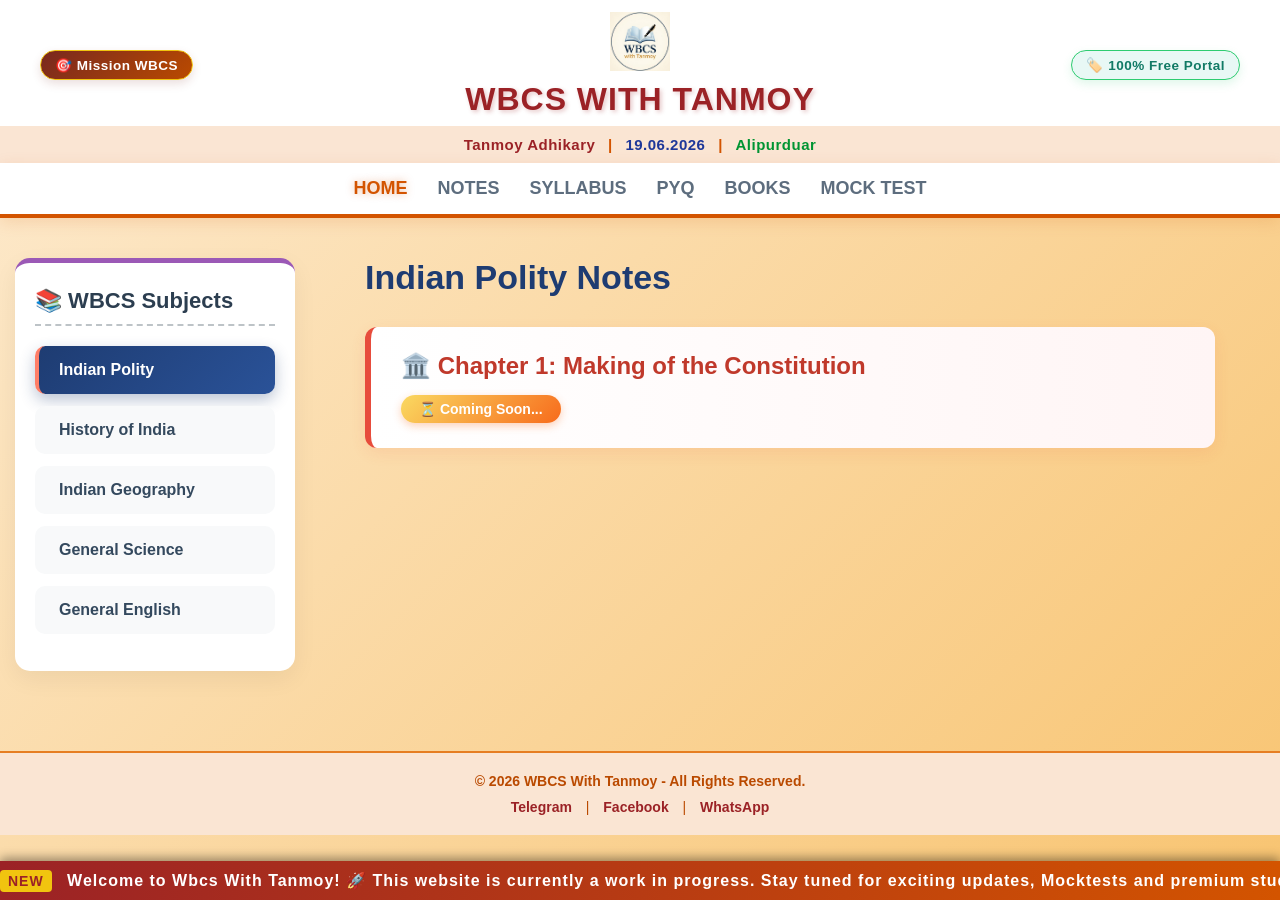
==== commit 6ba2822c: "header changes done" ====
--- a/index.html
+++ b/index.html
@@ -130,15 +130,28 @@
 </head>
 <body>
     <header class="top-header">
+    <div class="header-side left-wing">
+        <span class="target-badge">🎯 Mission WBCS </span>
+    </div>
+
+    <div class="header-center">
         <img src="logo.png" alt="Wbcs with Tanmoy" class="top-logo">
         <h1 class="main-title">WBCS WITH TANMOY</h1>
-    </header>
-
-    <div class="site-info-bar">
-        <span>📅 Estd: 19.06.2026</span>
-        <span class="separator">|</span>
-        <span>📍 Alipurduar</span>
-    </div>
+    </div>
+
+    <div class="header-side right-wing">
+        <span class="free-badge">🏷️ 100% Free Portal</span>
+    </div>
+</header>
+
+    <div class="site-info-bar" style="border: none !important; text-align: center; padding: 10px 0; background-color: #fae5d3;">
+    <span style="color: #9b2226 !important; font-weight: 900;">Tanmoy Adhikary</span>
+    <span style="color: #d35400; margin: 0 8px;">|</span>
+    <span style="color: #1e3799 !important; font-weight: 900;">19.06.2026</span>
+    <span style="color: #d35400; margin: 0 8px;">|</span>
+    <span style="color: #009432 !important; font-weight: 900;">Alipurduar</span>
+</div>
+
 
     <nav class="top-nav">
         <a href="index.html" style="color: #e74c3c;">Home</a>
--- a/style.css
+++ b/style.css
@@ -8,11 +8,12 @@
     font-family: 'Segoe UI', Tahoma, Geneva, Verdana, sans-serif;
 }
 
+/* ১. বডির ওয়ার্ম ক্রিম-গেরুয়া মর্নিং গ্লস ব্যাকগ্রাউন্ড */
 body {
     display: flex;
     flex-direction: column;
     min-height: 100vh;
-    background-color: #f8f9fa;
+    background: linear-gradient(135deg, #fdebd0 0%, #f8c471 100%) !important;
     overflow-x: hidden;
     width: 100%;
     padding-bottom: 50px;
@@ -36,16 +37,15 @@
     height: auto;
 }
 
+/* ১. মেইন টাইটেল (WBCS WITH TANMOY) - রাজকীয় পোড়ামাটির গাঢ় গেরুয়া */
 .main-title {
     margin-top: 10px;
     font-size: 32px;
     font-family: 'Poppins', sans-serif;
     font-weight: 800;
     letter-spacing: 1px;
-    background: linear-gradient(90deg, #1e90ff, #ff4757, #2ed573);
-    -webkit-background-clip: text;
-    -webkit-text-fill-color: transparent;
-    text-shadow: 2px 2px 4px rgba(0,0,0,0.1);
+    color: #9b2226 !important;
+    text-shadow: 2px 2px 4px rgba(155, 34, 38, 0.25);
     text-align: center;
 }
 
@@ -53,22 +53,24 @@
    Website Info Bar (Estd & Location)
 ------------------------------------ */
 .site-info-bar {
-    background-color: #ffffff;
+    background: #fae5d3 !important;
     text-align: center;
-    padding: 8px 0 15px 0;
-    font-size: 14px;
-    color: #7f8c8d;
-    font-weight: bold;
+    padding: 10px 0;
+    font-size: 15px;
+    color: #ba4a00 !important;
+    font-weight: 800;
     letter-spacing: 0.5px;
+    border-top: 2px solid #e67e22 !important;
+    border-bottom: 2px solid #e67e22 !important;
 }
 
 .site-info-bar .separator {
     margin: 0 10px;
-    color: #bdc3c7;
-}
-
-/* ---------------------------------
-   Top Navigation (Dark Blue Menu)
+    color: #d35400;
+}
+
+/* ---------------------------------
+   Top Navigation (Deep Royal Saffron Menu)
 ------------------------------------ */
 .top-nav {
     display: flex;
@@ -76,9 +78,9 @@
     flex-wrap: nowrap;
     gap: 30px;
     padding: 15px 20px;
-    background-color: #f8f9fa;
-    border-top: 1px solid #eaeaea;
-    border-bottom: 2px solid #ddd;
+    background: #ffffff !important;
+    border-bottom: 4px solid #d35400 !important;
+    box-shadow: 0 4px 15px rgba(211, 84, 0, 0.15) !important;
     width: 100%;
     overflow-x: auto;
 }
@@ -86,15 +88,17 @@
 .top-nav a {
     font-size: 18px;
     font-weight: 800;
-    color: #00008B;
+    color: #5d6d7e !important;
     text-decoration: none;
     text-transform: uppercase;
     white-space: nowrap;
-    transition: color 0.3s ease;
-}
-
-.top-nav a:hover {
-    color: #e74c3c;
+    transition: all 0.3s ease;
+}
+
+/* মেনুর যে পেজে আছো সেটা সলিড গাঢ় গেরুয়া হয়ে জ্বলবে */
+.top-nav a:hover, .top-nav a[style*="e74c3c"] {
+    color: #d35400 !important;
+    text-shadow: 0 0 8px rgba(211, 84, 0, 0.4);
 }
 
 .top-nav::-webkit-scrollbar {
@@ -102,232 +106,377 @@
 }
 
 /* ---------------------------------
-   Layout Container (নতুন রঙিন ডিজাইন)
+   Layout Container (Notes Page)
 ------------------------------------ */
 .notes-container {
     display: flex;
     flex-direction: row;
-    flex-wrap: nowrap; /* কোনোভাবেই নিচে নামতে দেবে না */
-    width: 100%;
-    max-width: 1200px;
-    margin: 40px auto;
+    flex-wrap: nowrap; 
+    width: 100% !important; 
+    max-width: 100% !important; 
+    margin: 40px 0 40px 0 !important;
+    padding: 0 40px 0 15px !important;
     align-items: flex-start;
-    padding: 0 20px;
-    gap: 30px; /* সাবজেক্ট আর চ্যাপ্টারের মাঝে ফাঁকা জায়গা */
+    gap: 40px; 
 }
 
 /* ---------------------------------
    Sidebar Styling (বাঁ-দিকের মেনু)
 ------------------------------------ */
 .sidebar {
-    flex: 0 0 300px; /* সাইডবারকে ঠিক ৩০০ পিক্সেলই রাখবে */
-    width: 300px;
+    flex: 0 0 280px;
+    width: 280px;
     background: #ffffff;
     padding: 25px 20px;
     border-radius: 15px;
-    box-shadow: 0 8px 25px rgba(0, 0, 0, 0.06);
-    border-top: 5px solid #9b59b6;
+    box-shadow: 0 8px 25px rgba(211, 84, 0, 0.15);
+    border-top: 6px solid #d35400;
 }
 
 .sidebar-title {
     font-size: 22px;
-    color: #2c3e50;
+    color: #9b2226;
     margin-top: 0;
     margin-bottom: 20px;
-    border-bottom: 2px dashed #bdc3c7;
+    border-bottom: 2px dashed #d35400;
     padding-bottom: 10px;
-}
-
-.subject-list {
-    list-style: none;
-    padding: 0;
-    margin: 0;
-}
+    font-weight: 800;
+}
+
+.subject-list { list-style: none; padding: 0; margin: 0; }
 
 .subject-list li {
     padding: 15px 20px;
     margin-bottom: 12px;
-    background: #f8f9fa;
+    background: #fdf2e9;
     border-radius: 10px;
     font-size: 16px;
     font-weight: bold;
-    color: #34495e;
+    color: #ba4a00;
     cursor: pointer;
     transition: all 0.3s ease;
     border-left: 4px solid transparent;
 }
 
-/* Hover Effect */
 .subject-list li:hover {
-    background: linear-gradient(135deg, #e0c3fc 0%, #8ec5fc 100%);
-    color: #1e3c72;
+    background: #fae5d3;
+    color: #9b2226;
     transform: translateX(8px);
-    border-left: 4px solid #9b59b6;
-    box-shadow: 0 4px 10px rgba(0,0,0,0.1);
-}
-
-/* Active Subject */
+    border-left: 4px solid #d35400;
+    box-shadow: 0 4px 10px rgba(211, 84, 0, 0.2);
+}
+
 .subject-list li.active {
-    background: linear-gradient(135deg, #1e3c72 0%, #2a5298 100%);
+    background: linear-gradient(135deg, #d35400 0%, #9b2226 100%);
     color: white;
-    border-left: 4px solid #ff7e67;
-    box-shadow: 0 6px 15px rgba(30, 60, 114, 0.3);
-}
-
-/* ---------------------------------
-   Main Content Area (ডানদিকের চ্যাপ্টার)
------------------------------------- */
-.content-area {
-    flex: 1 1 0; /* ডানদিকের পুরো ফাঁকা জায়গা দখল করবে */
-    min-width: 0; /* লেখা বেশি হলেও বক্স ফাটবে না */
-}
+    border-left: 4px solid #f39c12;
+    box-shadow: 0 6px 15px rgba(155, 34, 38, 0.4);
+}
+
+/* ---------------------------------
+   Main Content Area (Notes Chapter)
+------------------------------------ */
+.content-area { flex: 1 1 0; min-width: 0; padding-left: 40px; }
 
 .subject-heading {
     font-size: 34px;
-    color: #1e3c72;
-    margin-top: 0;
-    margin-bottom: 30px;
-    font-weight: 800;
-}
-
-/* Colorful Chapter Card */
+    color: #9b2226;
+    margin-top: 0; margin-bottom: 30px; font-weight: 800; text-align: left;
+}
+
 .chapter-card {
-    background: linear-gradient(to right, #ffffff, #fff5f5);
-    border-left: 6px solid #e74c3c;
+    background: linear-gradient(to right, #ffffff, #fdf2e9);
+    border-left: 6px solid #d35400;
     padding: 25px 30px;
     border-radius: 12px;
-    box-shadow: 0 5px 15px rgba(231, 76, 60, 0.1);
+    box-shadow: 0 5px 15px rgba(211, 84, 0, 0.15);
     transition: transform 0.3s ease;
-    margin-bottom: 25px;
+    max-width: 850px; margin: 0 0 25px 0;
 }
 
 .chapter-card:hover {
     transform: translateY(-5px);
-    box-shadow: 0 10px 25px rgba(231, 76, 60, 0.2);
-}
-
-.chapter-title {
-    margin: 0 0 15px 0;
-    font-size: 24px;
-    color: #c0392b;
-}
-
-/* Coming Soon Badge */
+    box-shadow: 0 10px 25px rgba(211, 84, 0, 0.3);
+}
+
+.chapter-title { margin: 0 0 15px 0; font-size: 24px; color: #9b2226; font-weight: 800; }
+
 .coming-soon {
-    background: linear-gradient(135deg, #fad961 0%, #f76b1c 100%);
-    color: white;
-    display: inline-block;
-    padding: 6px 18px;
-    border-radius: 20px;
-    font-weight: bold;
-    font-size: 14px;
-    margin: 0;
-    box-shadow: 0 3px 8px rgba(247, 107, 28, 0.3);
-}
+    background: linear-gradient(135deg, #f39c12 0%, #d35400 100%);
+    color: white; display: inline-block; padding: 6px 18px; border-radius: 20px;
+    font-weight: bold; font-size: 14px; margin: 0;
+    box-shadow: 0 3px 8px rgba(211, 84, 0, 0.3);
+}
+
+/* ---------------------------------
+   MOCK TEST PORTAL "ROYAL GERUIA" OVERRIDE
+------------------------------------ */
+/* ২. মূল কন্টেইনারের বর্ডার (গাঢ় সলিড ব্রোঞ্জ গেরুয়া) */
+.quiz-super-container {
+    border: 4px solid #b9770e !important;
+    box-shadow: 0 15px 35px rgba(185, 119, 14, 0.3) !important;
+    background: #fffcf9 !important;
+}
+
+/* ৩. Top Header Bar - গাঢ় পোড়ামাটির খয়েরি-গেরুয়া */
+.quiz-header-bar {
+    background: #78281f !important; 
+    border-bottom: 4px solid #d35400 !important;
+}
+
+/* ৪. ওপরের চকচকে ব্যাজগুলো */
+.timer-badge { background: #ba4a00 !important; color: white !important; border-color: #fff !important; }
+.question-tracker { background: #b9770e !important; color: white !important; border-color: #fff !important; }
+.score-badge { background: #1e8449 !important; color: white !important; border-color: #fff !important; }
+
+/* ৫. প্রশ্ন কার্ড - রয়্যাল ডিপ ব্লু থেকে নেভি ব্লু গ্রেডিয়েন্ট */
+.question-display-card {
+    background: linear-gradient(135deg, #1e3799 0%, #0c2461 100%) !important;
+    border: 3px solid #f39c12 !important;
+    color: #ffffff !important;
+    box-shadow: 0 10px 25px rgba(12, 36, 97, 0.4) !important;
+    text-shadow: 1px 1px 2px rgba(0,0,0,0.5);
+}
+
+/* ৬. সাধারণ অপশন বোতাম (সাদা বডির ওপর গাঢ় গেরুয়া বর্ডার) */
+.option-item {
+    background: #ffffff !important;
+    border: 3px solid #d35400 !important;
+    border-left: 8px solid #9b2226 !important;
+    color: #1c2833 !important;
+    font-weight: 800 !important;
+}
+
+/* ম্যাজিক ১: বোতাম লক না থাকা অবস্থায় হোভার করলে ডিপ ক্রিম হবে */
+.option-item:not(.disabled-opt):hover {
+    background: #fae5d3 !important;
+    border-color: #9b2226 !important;
+}
+
+/* ম্যাজিক ২: সঠিক উত্তর (১০০% সলিড কড়া সবুজ, হোভার একে সরাতে পারবেবিধা নেই) */
+div.option-item.opt-correct,
+div.option-item.opt-correct:hover,
+div.option-item.opt-correct:active {
+    background: #009432 !important;
+    border-color: #004015 !important;
+    border-left: 8px solid #00260c !important;
+    color: #ffffff !important;
+    box-shadow: 0 6px 15px rgba(0, 148, 50, 0.5) !important;
+}
+
+/* ম্যাজিক ৩: ভুল উত্তর (১০০% সলিড কড়া লাল, হোভার একে সরাতে পারবে না) */
+div.option-item.opt-wrong,
+div.option-item.opt-wrong:hover,
+div.option-item.opt-wrong:active {
+    background: #c0392b !important;
+    border-color: #801d1d !important;
+    border-left: 8px solid #4d1111 !important;
+    color: #ffffff !important;
+    box-shadow: 0 6px 15px rgba(192, 57, 43, 0.5) !important;
+}
+
+/* উত্তর দেওয়ার পর সব অপশনকে লক করে দেওয়া */
+.disabled-opt { pointer-events: none !important; }
+
+/* ৭. স্থায়ী Next বাটন - গাঢ় গেরুয়া আগুন */
+.next-action-btn {
+    background: #ba4a00 !important;
+    border-bottom: 5px solid #78281f !important;
+    color: white !important;
+    box-shadow: 0 8px 20px rgba(186, 74, 0, 0.4) !important;
+}
+
+.next-action-btn:hover { background: #d35400 !important; }
+
+.result-container h2 { color: #9b2226 !important; }
+
+/* ---------------------------------
+   Scrolling Notification Ticker
+------------------------------------ */
+.scrolling-ticker {
+    position: fixed; bottom: 0; left: 0; width: 100%;
+    background: linear-gradient(90deg, #9b2226 0%, #d35400 100%);
+    color: #fff; padding: 10px 0; overflow: hidden; z-index: 1000;
+    box-shadow: 0 -3px 10px rgba(0,0,0,0.4);
+}
+
+.ticker-text {
+    white-space: nowrap; display: inline-block; font-size: 16px;
+    font-weight: bold; letter-spacing: 1px; animation: scrollText 25s linear infinite;
+}
+
+.new-badge {
+    background-color: #f1c40f; color: #9b2226; padding: 3px 8px;
+    border-radius: 4px; font-size: 14px; margin-right: 10px; font-weight: 900;
+    animation: blink 1s infinite alternate; 
+}
+
+@keyframes scrollText { 0% { transform: translateX(100vw); } 100% { transform: translateX(-100%); } }
+@keyframes blink { 0% { opacity: 1; box-shadow: 0 0 8px #f1c40f; } 100% { opacity: 0.6; box-shadow: none; } }
+
+/* ---------------------------------
+   Footer Styling
+------------------------------------ */
+.site-footer {
+    background: #fae5d3; color: #ba4a00; text-align: center;
+    padding: 20px 0; margin-top: 40px; border-top: 2px solid #e67e22; font-size: 14px;
+}
+
+.site-footer p { margin: 0 0 10px 0; font-weight: 800; }
+.social-links a { color: #9b2226; text-decoration: none; margin: 0 10px; font-weight: 800; }
+.social-links a:hover { color: #d35400; text-decoration: underline; }
 
 /* ---------------------------------
    Responsive Design (মোবাইলের জন্য)
 ------------------------------------ */
 @media screen and (max-width: 850px) {
     .notes-container {
-        flex-direction: column; /* মোবাইলে নিচে নিচে আসবে */
-        margin: 15px auto;
-        padding: 15px;
-        gap: 20px;
+        flex-direction: column !important; width: 100% !important;
+        margin: 15px auto !important; padding: 0 20px !important; gap: 20px !important;
+        box-sizing: border-box !important;
     }
+    .sidebar, .content-area { width: 100% !important; flex: auto !important; padding-left: 0 !important; box-sizing: border-box !important; }
+    .main-title { font-size: 26px; }
+    .top-nav { justify-content: flex-start !important; gap: 15px !important; padding: 12px 15px !important; }
+    .top-nav a { font-size: 15px !important; }
     
-    .sidebar, .content-area {
-        flex: auto;
-        width: 100%;
+    .quiz-super-container { width: 100%; margin: 0 auto; border-radius: 0; border: none !important; }
+    .quiz-header-bar { padding: 14px 15px !important; }
+    .timer-badge, .question-tracker, .score-badge { padding: 6px 12px !important; font-size: 15px !important; }
+    .quiz-body { padding: 25px 18px !important; }
+    .question-display-card { font-size: 19px !important; padding: 20px !important; margin-bottom: 25px !important; }
+    .options-grid { grid-template-columns: 1fr !important; gap: 14px !important; }
+    .option-item { padding: 16px 20px !important; font-size: 16px !important; }
+    .next-action-btn { padding: 16px !important; font-size: 18px !important; }
+}
+
+/* ===================================================
+   ULTIMATE "NEXT BUTTON" (১০০% স্থির + অপশনের ঠিক নিচে)
+=================================================== */
+
+/* ১. অপশন শেষ হওয়ার ঠিক ২২ পিক্সেল নিচেই বাটনটাকে টেনে তোলা হলো */
+.quiz-body .quiz-footer {
+    margin-top: 22px !important; 
+    padding-top: 0 !important;
+    border-top: none !important; 
+}
+
+/* ২. ফিজিক্যাল বর্ডার জিরো করে 3D শ্যাডো ট্রিক (০% লাফানো) */
+button.next-action-btn {
+    background: #d35400 !important;
+    color: #ffffff !important;
+    border: none !important; /* আসল ম্যাজিক: কোনো ফিজিক্যাল বর্ডার নেই */
+    border-radius: 16px !important;
+    padding: 16px 24px !important;
+    font-size: 19px !important;
+    font-weight: 900 !important;
+    box-shadow: 0 6px 0 #873600, 0 10px 20px rgba(211, 84, 0, 0.25) !important;
+    transition: transform 0.08s ease, box-shadow 0.08s ease !important;
+    display: block !important;
+    width: 100% !important;
+    cursor: pointer;
+}
+
+/* ট্যাপ করলে বাটন ৪ পিক্সেল নিচে নামবে, শ্যাডো ৪ পিক্সেল কমবে = ব্যালেন্স ১০০% সমান */
+button.next-action-btn:active {
+    transform: translateY(4px) !important;
+    box-shadow: 0 2px 0 #873600, 0 4px 10px rgba(211, 84, 0, 0.4) !important;
+}
+
+/* --- site-info-bar Fix: Removing Borders and Formatting Text --- */
+.site-info-bar {
+    background-color: #fae5d3; /* keep existing peach background */
+    text-align: center;
+    padding: 10px 0;
+    font-size: 15px;
+    font-weight: 700; /* making it bold like previous successful design */
+    color: #793c05; /* default text color */
+    border-top: none !important; /* Forces top border away */
+    border-bottom: none !important; /* Forces bottom border away */
+}
+
+/* Span colors to make them "work" as requested */
+.info-name {
+    color: #9b2226; /* Deep Maroon for name */
+}
+
+.info-date {
+    color: #1e3799; /* Royal Blue for date */
+}
+
+.info-place {
+    color: #009432; /* Rich Green for place */
+}
+
+/* Pipes styling */
+.separator {
+    color: #d35400; /* Original orange color for pipes to match original separators */
+    margin: 0 10px; /* adding spacing around pipes */
+}
+
+/* ==========================================
+   ৩-খণ্ডের ব্যালেন্সড টপ হেডার (v2.0)
+========================================== */
+.top-header {
+    display: flex;
+    flex-direction: row;
+    align-items: center;
+    justify-content: space-between; 
+    padding: 12px 40px 8px 40px;
+    background-color: #ffffff;
+    width: 100%;
+}
+
+.header-center {
+    display: flex;
+    flex-direction: column;
+    align-items: center;
+    text-align: center;
+}
+
+/* দুপাশের উইং-এর মাপ একদম কাঁটায় কাঁটায় সমান (200px) */
+.header-side {
+    width: 200px; 
+}
+
+.left-wing { text-align: left; }
+.right-wing { text-align: right; }
+
+/* বাঁ-দিকের মিশন ব্যাজের ডিজাইন (ওয়ার্ম রেড-গেরুয়া) */
+.target-badge {
+    background: linear-gradient(135deg, #78281f 0%, #ba4a00 100%);
+    color: #ffffff;
+    font-size: 13.5px;
+    font-weight: 800;
+    padding: 6px 14px;
+    border-radius: 20px;
+    box-shadow: 0 4px 10px rgba(120, 40, 31, 0.15);
+    letter-spacing: 0.5px;
+    display: inline-block;
+    border: 1.5px solid #f1c40f;
+}
+
+/* ডানদিকের 100% ফ্রি ব্যাজের ডিজাইন (সলিড পান্না সবুজ) */
+.free-badge {
+    background: #e8f8f5;
+    color: #117a65; /* ডিপ এমেরাল্ড গ্রিন */
+    font-size: 13.5px;
+    font-weight: 800;
+    padding: 6px 14px;
+    border-radius: 20px;
+    border: 1.5px solid #2ecc71;
+    box-shadow: 0 4px 10px rgba(46, 204, 113, 0.15);
+    display: inline-block;
+    letter-spacing: 0.5px;
+}
+
+/* মোবাইল ভিউ সেফটি লক (মোবাইলে এই দুই সাইডের ব্যাজ অদৃশ্য থাকবে) */
+@media screen and (max-width: 850px) {
+    .top-header {
+        justify-content: center;
+        padding: 15px 10px;
     }
-
-    .main-title {
-        font-size: 26px;
+    .header-side {
+        display: none !important; 
     }
-    
-    .top-nav {
-        justify-content: flex-start !important; 
-        gap: 15px !important;
-        padding: 12px 15px !important;
-    }
-
-    .top-nav a {
-        font-size: 15px !important;
-    }
-}
-
-/* ---------------------------------
-   Scrolling Notification Ticker
------------------------------------- */
-.scrolling-ticker {
-    position: fixed;
-    bottom: 0;
-    left: 0;
-    width: 100%;
-    background: linear-gradient(90deg, #1e3c72 0%, #2a5298 100%);
-    color: #fff;
-    padding: 10px 0;
-    overflow: hidden;
-    z-index: 1000;
-    box-shadow: 0 -3px 10px rgba(0,0,0,0.3);
-}
-
-.ticker-text {
-    white-space: nowrap;
-    display: inline-block;
-    font-size: 16px;
-    font-weight: bold;
-    letter-spacing: 1px;
-    animation: scrollText 25s linear infinite;
-}
-
-.new-badge {
-    background-color: #ff4757;
-    color: white;
-    padding: 3px 8px;
-    border-radius: 4px;
-    font-size: 14px;
-    margin-right: 10px;
-    font-weight: 900;
-    animation: blink 1s infinite alternate; 
-}
-
-@keyframes scrollText {
-    0% { transform: translateX(100vw); }
-    100% { transform: translateX(-100%); }
-}
-
-@keyframes blink {
-    0% { opacity: 1; box-shadow: 0 0 8px #ff4757; }
-    100% { opacity: 0.6; box-shadow: none; }
-}
-
-/* ---------------------------------
-   Footer Styling
------------------------------------- */
-.site-footer {
-    background-color: #e9ecef;
-    color: #333;
-    text-align: center;
-    padding: 20px 0;
-    margin-top: 40px;
-    border-top: 1px solid #ddd;
-    font-size: 14px;
-}
-
-.site-footer p {
-    margin: 0 0 10px 0;
-    font-weight: bold;
-}
-
-.social-links a {
-    color: #3498db;
-    text-decoration: none;
-    margin: 0 10px;
-    font-weight: bold;
-}
-
-.social-links a:hover {
-    color: #2980b9;
-    text-decoration: underline;
 }
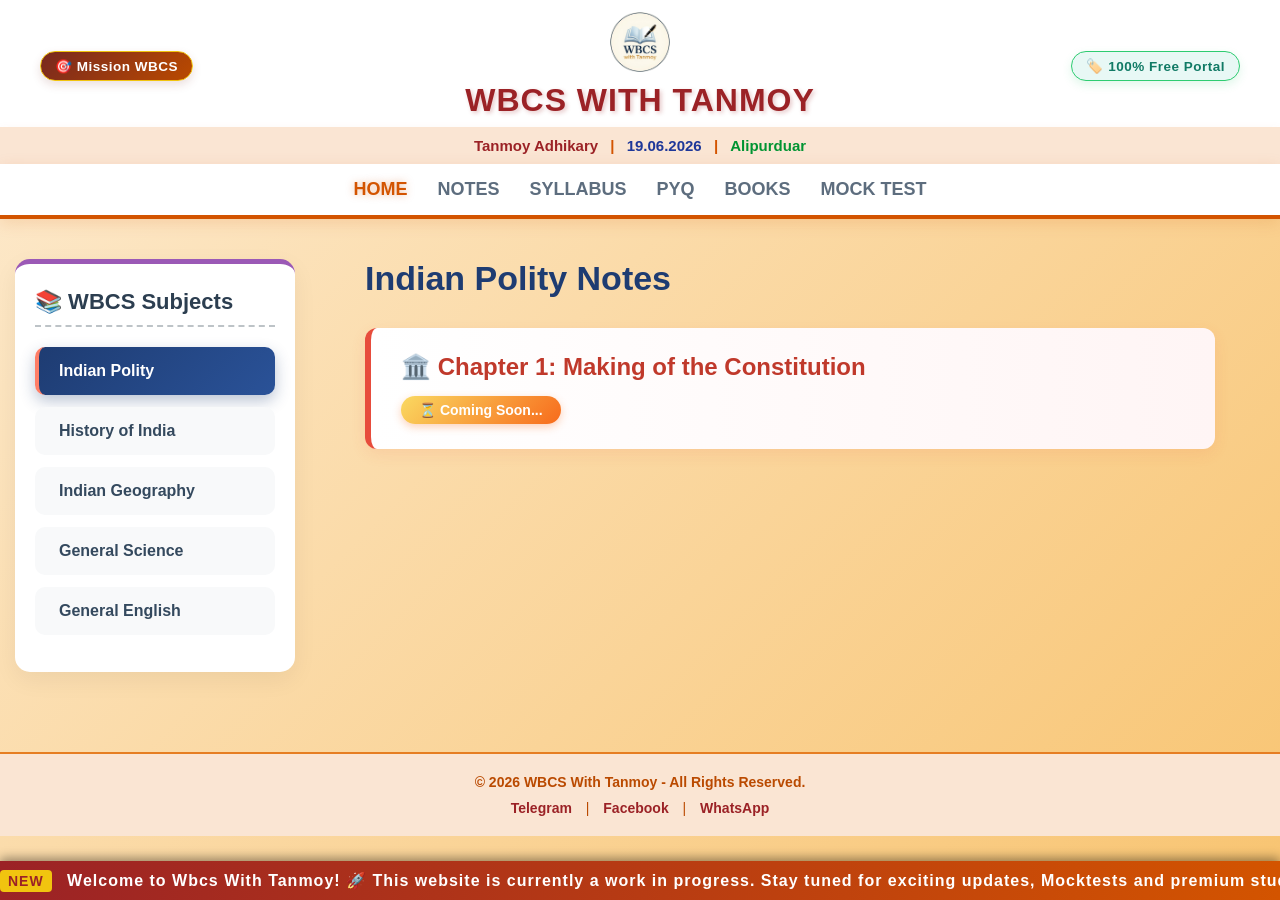
==== commit ad7efef4: "favicon added" ====
--- a/index.html
+++ b/index.html
@@ -4,6 +4,9 @@
     <meta charset="UTF-8">
     <meta name="viewport" content="width=device-width, initial-scale=1.0">
     <title>Wbcs With Tanmoy</title>
+    <link rel="icon" type="image/png" sizes="32x32" href="./logo.png?v=super_final">
+<link rel="shortcut icon" type="image/png" href="./logo.png?v=super_final">
+<link rel="apple-touch-icon" href="./logo.png?v=super_final">
     <link rel="stylesheet" href="style.css">
     
     <style>
--- a/style.css
+++ b/style.css
@@ -1,6 +1,8 @@
-/* ---------------------------------
-   Reset & Body
------------------------------------- */
+/* ==========================================================================
+   WBCS WITH TANMOY - THE ULTIMATE MASTER STYLE SHEET (v3.0 - PURGED & FIXED)
+   ========================================================================== */
+
+/* --- ১. RESET & WARM MORNING GLOSS BODY --- */
 * {
     margin: 0;
     padding: 0;
@@ -8,7 +10,6 @@
     font-family: 'Segoe UI', Tahoma, Geneva, Verdana, sans-serif;
 }
 
-/* ১. বডির ওয়ার্ম ক্রিম-গেরুয়া মর্নিং গ্লস ব্যাকগ্রাউন্ড */
 body {
     display: flex;
     flex-direction: column;
@@ -19,25 +20,26 @@
     padding-bottom: 50px;
 }
 
-/* ---------------------------------
-   Top Header (Logo & Title)
------------------------------------- */
+/* --- ২. THE 3-PART BALANCED TOP HEADER (DESKTOP VIEW) --- */
 .top-header {
+    display: flex !important;
+    flex-direction: row !important;
+    align-items: center;
+    justify-content: space-between; 
+    padding: 12px 40px 8px 40px;
+    background-color: #ffffff;
+    width: 100%;
+}
+
+.header-center {
     display: flex;
     flex-direction: column;
     align-items: center;
-    justify-content: center;
-    padding: 20px 0 10px 0;
-    background-color: #ffffff;
-    width: 100%;
-}
-
-.top-logo {
-    width: 60px;
-    height: auto;
-}
-
-/* ১. মেইন টাইটেল (WBCS WITH TANMOY) - রাজকীয় পোড়ামাটির গাঢ় গেরুয়া */
+    text-align: center;
+}
+
+.top-logo { width: 60px; height: auto; }
+
 .main-title {
     margin-top: 10px;
     font-size: 32px;
@@ -49,29 +51,60 @@
     text-align: center;
 }
 
-/* ---------------------------------
-   Website Info Bar (Estd & Location)
------------------------------------- */
+/* দুপাশের উইং-এর মাপ কাঁটায় কাঁটায় সমান (200px) যাতে লোগো সেন্টারে লক থাকে */
+.header-side { width: 200px; }
+.left-wing { text-align: left; }
+.right-wing { text-align: right; }
+
+.target-badge {
+    background: linear-gradient(135deg, #78281f 0%, #ba4a00 100%);
+    color: #ffffff;
+    font-size: 13.5px;
+    font-weight: 800;
+    padding: 6px 14px;
+    border-radius: 20px;
+    box-shadow: 0 4px 10px rgba(120, 40, 31, 0.15);
+    letter-spacing: 0.5px;
+    display: inline-block;
+    border: 1.5px solid #f1c40f;
+}
+
+.free-badge {
+    background: #e8f8f5;
+    color: #117a65; 
+    font-size: 13.5px;
+    font-weight: 800;
+    padding: 6px 14px;
+    border-radius: 20px;
+    border: 1.5px solid #2ecc71;
+    box-shadow: 0 4px 10px rgba(46, 204, 113, 0.15);
+    display: inline-block;
+    letter-spacing: 0.5px;
+}
+
+/* --- ৩. WEBSITE INFO BAR (BORDER-FREE & COLORFUL SPANS) --- */
 .site-info-bar {
-    background: #fae5d3 !important;
+    background-color: #fae5d3 !important;
     text-align: center;
-    padding: 10px 0;
-    font-size: 15px;
-    color: #ba4a00 !important;
-    font-weight: 800;
-    letter-spacing: 0.5px;
-    border-top: 2px solid #e67e22 !important;
-    border-bottom: 2px solid #e67e22 !important;
-}
+    padding: 10px 0 !important;
+    font-size: 15px !important;
+    font-weight: 700 !important;
+    color: #793c05; 
+    border-top: none !important; /* কমলা বর্ডার গায়েব */
+    border-bottom: none !important; /* কমলা বর্ডার গায়েব */
+    box-shadow: 0 4px 12px rgba(211, 84, 0, 0.08);
+}
+
+.info-name { color: #9b2226 !important; font-weight: 900; }
+.info-date { color: #1e3799 !important; font-weight: 900; }
+.info-place { color: #009432 !important; font-weight: 900; }
 
 .site-info-bar .separator {
-    margin: 0 10px;
-    color: #d35400;
-}
-
-/* ---------------------------------
-   Top Navigation (Deep Royal Saffron Menu)
------------------------------------- */
+    color: #d35400 !important;
+    margin: 0 10px !important;
+}
+
+/* --- ৪. TOP NAVIGATION MENU --- */
 .top-nav {
     display: flex;
     justify-content: center;
@@ -95,19 +128,14 @@
     transition: all 0.3s ease;
 }
 
-/* মেনুর যে পেজে আছো সেটা সলিড গাঢ় গেরুয়া হয়ে জ্বলবে */
 .top-nav a:hover, .top-nav a[style*="e74c3c"] {
     color: #d35400 !important;
     text-shadow: 0 0 8px rgba(211, 84, 0, 0.4);
 }
 
-.top-nav::-webkit-scrollbar {
-    display: none;
-}
-
-/* ---------------------------------
-   Layout Container (Notes Page)
------------------------------------- */
+.top-nav::-webkit-scrollbar { display: none; }
+
+/* --- ৫. NOTES PAGE (CONTAINER & SIDEBAR) --- */
 .notes-container {
     display: flex;
     flex-direction: row;
@@ -120,9 +148,6 @@
     gap: 40px; 
 }
 
-/* ---------------------------------
-   Sidebar Styling (বাঁ-দিকের মেনু)
------------------------------------- */
 .sidebar {
     flex: 0 0 280px;
     width: 280px;
@@ -134,69 +159,50 @@
 }
 
 .sidebar-title {
-    font-size: 22px;
-    color: #9b2226;
-    margin-top: 0;
-    margin-bottom: 20px;
+    font-size: 22px; color: #9b2226;
+    margin-top: 0; margin-bottom: 20px;
     border-bottom: 2px dashed #d35400;
-    padding-bottom: 10px;
-    font-weight: 800;
+    padding-bottom: 10px; font-weight: 800;
 }
 
 .subject-list { list-style: none; padding: 0; margin: 0; }
 
 .subject-list li {
-    padding: 15px 20px;
-    margin-bottom: 12px;
-    background: #fdf2e9;
-    border-radius: 10px;
-    font-size: 16px;
-    font-weight: bold;
-    color: #ba4a00;
-    cursor: pointer;
-    transition: all 0.3s ease;
+    padding: 15px 20px; margin-bottom: 12px;
+    background: #fdf2e9; border-radius: 10px;
+    font-size: 16px; font-weight: bold; color: #ba4a00;
+    cursor: pointer; transition: all 0.3s ease;
     border-left: 4px solid transparent;
 }
 
 .subject-list li:hover {
-    background: #fae5d3;
-    color: #9b2226;
-    transform: translateX(8px);
-    border-left: 4px solid #d35400;
+    background: #fae5d3; color: #9b2226;
+    transform: translateX(8px); border-left: 4px solid #d35400;
     box-shadow: 0 4px 10px rgba(211, 84, 0, 0.2);
 }
 
 .subject-list li.active {
     background: linear-gradient(135deg, #d35400 0%, #9b2226 100%);
-    color: white;
-    border-left: 4px solid #f39c12;
+    color: white; border-left: 4px solid #f39c12;
     box-shadow: 0 6px 15px rgba(155, 34, 38, 0.4);
 }
 
-/* ---------------------------------
-   Main Content Area (Notes Chapter)
------------------------------------- */
 .content-area { flex: 1 1 0; min-width: 0; padding-left: 40px; }
 
 .subject-heading {
-    font-size: 34px;
-    color: #9b2226;
+    font-size: 34px; color: #9b2226;
     margin-top: 0; margin-bottom: 30px; font-weight: 800; text-align: left;
 }
 
 .chapter-card {
     background: linear-gradient(to right, #ffffff, #fdf2e9);
-    border-left: 6px solid #d35400;
-    padding: 25px 30px;
-    border-radius: 12px;
-    box-shadow: 0 5px 15px rgba(211, 84, 0, 0.15);
-    transition: transform 0.3s ease;
-    max-width: 850px; margin: 0 0 25px 0;
+    border-left: 6px solid #d35400; padding: 25px 30px;
+    border-radius: 12px; box-shadow: 0 5px 15px rgba(211, 84, 0, 0.15);
+    transition: transform 0.3s ease; max-width: 850px; margin: 0 0 25px 0;
 }
 
 .chapter-card:hover {
-    transform: translateY(-5px);
-    box-shadow: 0 10px 25px rgba(211, 84, 0, 0.3);
+    transform: translateY(-5px); box-shadow: 0 10px 25px rgba(211, 84, 0, 0.3);
 }
 
 .chapter-title { margin: 0 0 15px 0; font-size: 24px; color: #9b2226; font-weight: 800; }
@@ -204,100 +210,68 @@
 .coming-soon {
     background: linear-gradient(135deg, #f39c12 0%, #d35400 100%);
     color: white; display: inline-block; padding: 6px 18px; border-radius: 20px;
-    font-weight: bold; font-size: 14px; margin: 0;
-    box-shadow: 0 3px 8px rgba(211, 84, 0, 0.3);
-}
-
-/* ---------------------------------
-   MOCK TEST PORTAL "ROYAL GERUIA" OVERRIDE
------------------------------------- */
-/* ২. মূল কন্টেইনারের বর্ডার (গাঢ় সলিড ব্রোঞ্জ গেরুয়া) */
+    font-weight: bold; font-size: 14px; margin: 0; box-shadow: 0 3px 8px rgba(211, 84, 0, 0.3);
+}
+
+/* --- ৬. MOCK TEST PORTAL "ROYAL GERUIA" OVERRIDE --- */
 .quiz-super-container {
     border: 4px solid #b9770e !important;
     box-shadow: 0 15px 35px rgba(185, 119, 14, 0.3) !important;
     background: #fffcf9 !important;
 }
 
-/* ৩. Top Header Bar - গাঢ় পোড়ামাটির খয়েরি-গেরুয়া */
 .quiz-header-bar {
     background: #78281f !important; 
     border-bottom: 4px solid #d35400 !important;
 }
 
-/* ৪. ওপরের চকচকে ব্যাজগুলো */
 .timer-badge { background: #ba4a00 !important; color: white !important; border-color: #fff !important; }
 .question-tracker { background: #b9770e !important; color: white !important; border-color: #fff !important; }
 .score-badge { background: #1e8449 !important; color: white !important; border-color: #fff !important; }
 
-/* ৫. প্রশ্ন কার্ড - রয়্যাল ডিপ ব্লু থেকে নেভি ব্লু গ্রেডিয়েন্ট */
 .question-display-card {
     background: linear-gradient(135deg, #1e3799 0%, #0c2461 100%) !important;
-    border: 3px solid #f39c12 !important;
-    color: #ffffff !important;
-    box-shadow: 0 10px 25px rgba(12, 36, 97, 0.4) !important;
-    text-shadow: 1px 1px 2px rgba(0,0,0,0.5);
-}
-
-/* ৬. সাধারণ অপশন বোতাম (সাদা বডির ওপর গাঢ় গেরুয়া বর্ডার) */
+    border: 3px solid #f39c12 !important; color: #ffffff !important;
+    box-shadow: 0 10px 25px rgba(12, 36, 97, 0.4) !important; text-shadow: 1px 1px 2px rgba(0,0,0,0.5);
+}
+
 .option-item {
-    background: #ffffff !important;
-    border: 3px solid #d35400 !important;
-    border-left: 8px solid #9b2226 !important;
-    color: #1c2833 !important;
-    font-weight: 800 !important;
-}
-
-/* ম্যাজিক ১: বোতাম লক না থাকা অবস্থায় হোভার করলে ডিপ ক্রিম হবে */
-.option-item:not(.disabled-opt):hover {
-    background: #fae5d3 !important;
-    border-color: #9b2226 !important;
-}
-
-/* ম্যাজিক ২: সঠিক উত্তর (১০০% সলিড কড়া সবুজ, হোভার একে সরাতে পারবেবিধা নেই) */
-div.option-item.opt-correct,
-div.option-item.opt-correct:hover,
-div.option-item.opt-correct:active {
-    background: #009432 !important;
-    border-color: #004015 !important;
-    border-left: 8px solid #00260c !important;
-    color: #ffffff !important;
-    box-shadow: 0 6px 15px rgba(0, 148, 50, 0.5) !important;
-}
-
-/* ম্যাজিক ৩: ভুল উত্তর (১০০% সলিড কড়া লাল, হোভার একে সরাতে পারবে না) */
-div.option-item.opt-wrong,
-div.option-item.opt-wrong:hover,
-div.option-item.opt-wrong:active {
-    background: #c0392b !important;
-    border-color: #801d1d !important;
-    border-left: 8px solid #4d1111 !important;
-    color: #ffffff !important;
-    box-shadow: 0 6px 15px rgba(192, 57, 43, 0.5) !important;
-}
-
-/* উত্তর দেওয়ার পর সব অপশনকে লক করে দেওয়া */
+    background: #ffffff !important; border: 3px solid #d35400 !important;
+    border-left: 8px solid #9b2226 !important; color: #1c2833 !important; font-weight: 800 !important;
+}
+
+.option-item:not(.disabled-opt):hover { background: #fae5d3 !important; border-color: #9b2226 !important; }
+
+div.option-item.opt-correct, div.option-item.opt-correct:hover, div.option-item.opt-correct:active {
+    background: #009432 !important; border-color: #004015 !important;
+    border-left: 8px solid #00260c !important; color: #ffffff !important; box-shadow: 0 6px 15px rgba(0, 148, 50, 0.5) !important;
+}
+
+div.option-item.opt-wrong, div.option-item.opt-wrong:hover, div.option-item.opt-wrong:active {
+    background: #c0392b !important; border-color: #801d1d !important;
+    border-left: 8px solid #4d1111 !important; color: #ffffff !important; box-shadow: 0 6px 15px rgba(192, 57, 43, 0.5) !important;
+}
+
 .disabled-opt { pointer-events: none !important; }
 
-/* ৭. স্থায়ী Next বাটন - গাঢ় গেরুয়া আগুন */
-.next-action-btn {
-    background: #ba4a00 !important;
-    border-bottom: 5px solid #78281f !important;
-    color: white !important;
-    box-shadow: 0 8px 20px rgba(186, 74, 0, 0.4) !important;
-}
-
-.next-action-btn:hover { background: #d35400 !important; }
+.quiz-body .quiz-footer { margin-top: 22px !important; padding-top: 0 !important; border-top: none !important; }
+
+button.next-action-btn {
+    background: #d35400 !important; color: #ffffff !important; border: none !important; 
+    border-radius: 16px !important; padding: 16px 24px !important; font-size: 19px !important;
+    font-weight: 900 !important; box-shadow: 0 6px 0 #873600, 0 10px 20px rgba(211, 84, 0, 0.25) !important;
+    transition: transform 0.08s ease, box-shadow 0.08s ease !important; display: block !important; width: 100% !important; cursor: pointer;
+}
+
+button.next-action-btn:active { transform: translateY(4px) !important; box-shadow: 0 2px 0 #873600, 0 4px 10px rgba(211, 84, 0, 0.4) !important; }
 
 .result-container h2 { color: #9b2226 !important; }
 
-/* ---------------------------------
-   Scrolling Notification Ticker
------------------------------------- */
+/* --- ৭. SCROLLING TICKER & FOOTER --- */
 .scrolling-ticker {
     position: fixed; bottom: 0; left: 0; width: 100%;
     background: linear-gradient(90deg, #9b2226 0%, #d35400 100%);
-    color: #fff; padding: 10px 0; overflow: hidden; z-index: 1000;
-    box-shadow: 0 -3px 10px rgba(0,0,0,0.4);
+    color: #fff; padding: 10px 0; overflow: hidden; z-index: 1000; box-shadow: 0 -3px 10px rgba(0,0,0,0.4);
 }
 
 .ticker-text {
@@ -306,17 +280,13 @@
 }
 
 .new-badge {
-    background-color: #f1c40f; color: #9b2226; padding: 3px 8px;
-    border-radius: 4px; font-size: 14px; margin-right: 10px; font-weight: 900;
-    animation: blink 1s infinite alternate; 
+    background-color: #f1c40f; color: #9b2226; padding: 3px 8px; border-radius: 4px;
+    font-size: 14px; margin-right: 10px; font-weight: 900; animation: blink 1s infinite alternate; 
 }
 
 @keyframes scrollText { 0% { transform: translateX(100vw); } 100% { transform: translateX(-100%); } }
 @keyframes blink { 0% { opacity: 1; box-shadow: 0 0 8px #f1c40f; } 100% { opacity: 0.6; box-shadow: none; } }
 
-/* ---------------------------------
-   Footer Styling
------------------------------------- */
 .site-footer {
     background: #fae5d3; color: #ba4a00; text-align: center;
     padding: 20px 0; margin-top: 40px; border-top: 2px solid #e67e22; font-size: 14px;
@@ -326,20 +296,71 @@
 .social-links a { color: #9b2226; text-decoration: none; margin: 0 10px; font-weight: 800; }
 .social-links a:hover { color: #d35400; text-decoration: underline; }
 
-/* ---------------------------------
-   Responsive Design (মোবাইলের জন্য)
------------------------------------- */
+/* ==========================================================================
+   ৮. ULTIMATE UNIFIED MOBILE OVERRIDES (MAX-WIDTH: 850px)
+   ========================================================================== */
+/* ==========================================================================
+   ৮. ULTIMATE UNIFIED MOBILE OVERRIDES (MAX-WIDTH: 850px) - THE REAL FIX
+   ========================================================================== */
 @media screen and (max-width: 850px) {
+    /* A. Notes Container Mobile Fix */
     .notes-container {
         flex-direction: column !important; width: 100% !important;
         margin: 15px auto !important; padding: 0 20px !important; gap: 20px !important;
         box-sizing: border-box !important;
     }
     .sidebar, .content-area { width: 100% !important; flex: auto !important; padding-left: 0 !important; box-sizing: border-box !important; }
-    .main-title { font-size: 26px; }
+    
+    /* B. Top Navigation Mobile Fix */
     .top-nav { justify-content: flex-start !important; gap: 15px !important; padding: 12px 15px !important; }
     .top-nav a { font-size: 15px !important; }
-    
+
+    /* C. THE REAL "PERFECT GRID" TOP HEADER (যেটা আমি গিলে ফেলেছিলাম) */
+    .top-header {
+        display: grid !important;
+        grid-template-columns: 1fr 1fr !important;
+        grid-template-areas: 
+            "brand brand"
+            "badge1 badge2" !important;
+        gap: 10px !important;
+        padding: 16px 10px 12px 10px !important;
+        width: 100% !important;
+    }
+
+    .header-center {
+        grid-area: brand !important; 
+        display: flex !important;
+        flex-direction: column !important;
+        align-items: center !important;
+        width: 100% !important;
+    }
+
+    .header-side.left-wing {
+        grid-area: badge1 !important;
+        display: block !important;
+        text-align: right !important;
+        width: 100% !important;
+    }
+
+    .header-side.right-wing {
+        grid-area: badge2 !important;
+        display: block !important;
+        text-align: left !important;
+        width: 100% !important;
+    }
+
+    .target-badge, .free-badge {
+        font-size: 11.5px !important;
+        padding: 5px 12px !important;
+        display: inline-block !important;
+        margin: 0 !important;
+        white-space: nowrap !important;
+    }
+
+    .top-logo { width: 52px !important; } 
+    .main-title { font-size: 26px !important; margin-top: 5px !important; line-height: 1.1 !important; }
+
+    /* D. Mock Test Mobile Fix */
     .quiz-super-container { width: 100%; margin: 0 auto; border-radius: 0; border: none !important; }
     .quiz-header-bar { padding: 14px 15px !important; }
     .timer-badge, .question-tracker, .score-badge { padding: 6px 12px !important; font-size: 15px !important; }
@@ -348,135 +369,4 @@
     .options-grid { grid-template-columns: 1fr !important; gap: 14px !important; }
     .option-item { padding: 16px 20px !important; font-size: 16px !important; }
     .next-action-btn { padding: 16px !important; font-size: 18px !important; }
-}
-
-/* ===================================================
-   ULTIMATE "NEXT BUTTON" (১০০% স্থির + অপশনের ঠিক নিচে)
-=================================================== */
-
-/* ১. অপশন শেষ হওয়ার ঠিক ২২ পিক্সেল নিচেই বাটনটাকে টেনে তোলা হলো */
-.quiz-body .quiz-footer {
-    margin-top: 22px !important; 
-    padding-top: 0 !important;
-    border-top: none !important; 
-}
-
-/* ২. ফিজিক্যাল বর্ডার জিরো করে 3D শ্যাডো ট্রিক (০% লাফানো) */
-button.next-action-btn {
-    background: #d35400 !important;
-    color: #ffffff !important;
-    border: none !important; /* আসল ম্যাজিক: কোনো ফিজিক্যাল বর্ডার নেই */
-    border-radius: 16px !important;
-    padding: 16px 24px !important;
-    font-size: 19px !important;
-    font-weight: 900 !important;
-    box-shadow: 0 6px 0 #873600, 0 10px 20px rgba(211, 84, 0, 0.25) !important;
-    transition: transform 0.08s ease, box-shadow 0.08s ease !important;
-    display: block !important;
-    width: 100% !important;
-    cursor: pointer;
-}
-
-/* ট্যাপ করলে বাটন ৪ পিক্সেল নিচে নামবে, শ্যাডো ৪ পিক্সেল কমবে = ব্যালেন্স ১০০% সমান */
-button.next-action-btn:active {
-    transform: translateY(4px) !important;
-    box-shadow: 0 2px 0 #873600, 0 4px 10px rgba(211, 84, 0, 0.4) !important;
-}
-
-/* --- site-info-bar Fix: Removing Borders and Formatting Text --- */
-.site-info-bar {
-    background-color: #fae5d3; /* keep existing peach background */
-    text-align: center;
-    padding: 10px 0;
-    font-size: 15px;
-    font-weight: 700; /* making it bold like previous successful design */
-    color: #793c05; /* default text color */
-    border-top: none !important; /* Forces top border away */
-    border-bottom: none !important; /* Forces bottom border away */
-}
-
-/* Span colors to make them "work" as requested */
-.info-name {
-    color: #9b2226; /* Deep Maroon for name */
-}
-
-.info-date {
-    color: #1e3799; /* Royal Blue for date */
-}
-
-.info-place {
-    color: #009432; /* Rich Green for place */
-}
-
-/* Pipes styling */
-.separator {
-    color: #d35400; /* Original orange color for pipes to match original separators */
-    margin: 0 10px; /* adding spacing around pipes */
-}
-
-/* ==========================================
-   ৩-খণ্ডের ব্যালেন্সড টপ হেডার (v2.0)
-========================================== */
-.top-header {
-    display: flex;
-    flex-direction: row;
-    align-items: center;
-    justify-content: space-between; 
-    padding: 12px 40px 8px 40px;
-    background-color: #ffffff;
-    width: 100%;
-}
-
-.header-center {
-    display: flex;
-    flex-direction: column;
-    align-items: center;
-    text-align: center;
-}
-
-/* দুপাশের উইং-এর মাপ একদম কাঁটায় কাঁটায় সমান (200px) */
-.header-side {
-    width: 200px; 
-}
-
-.left-wing { text-align: left; }
-.right-wing { text-align: right; }
-
-/* বাঁ-দিকের মিশন ব্যাজের ডিজাইন (ওয়ার্ম রেড-গেরুয়া) */
-.target-badge {
-    background: linear-gradient(135deg, #78281f 0%, #ba4a00 100%);
-    color: #ffffff;
-    font-size: 13.5px;
-    font-weight: 800;
-    padding: 6px 14px;
-    border-radius: 20px;
-    box-shadow: 0 4px 10px rgba(120, 40, 31, 0.15);
-    letter-spacing: 0.5px;
-    display: inline-block;
-    border: 1.5px solid #f1c40f;
-}
-
-/* ডানদিকের 100% ফ্রি ব্যাজের ডিজাইন (সলিড পান্না সবুজ) */
-.free-badge {
-    background: #e8f8f5;
-    color: #117a65; /* ডিপ এমেরাল্ড গ্রিন */
-    font-size: 13.5px;
-    font-weight: 800;
-    padding: 6px 14px;
-    border-radius: 20px;
-    border: 1.5px solid #2ecc71;
-    box-shadow: 0 4px 10px rgba(46, 204, 113, 0.15);
-    display: inline-block;
-    letter-spacing: 0.5px;
-}
-
-/* মোবাইল ভিউ সেফটি লক (মোবাইলে এই দুই সাইডের ব্যাজ অদৃশ্য থাকবে) */
-@media screen and (max-width: 850px) {
-    .top-header {
-        justify-content: center;
-        padding: 15px 10px;
-    }
-    .header-side {
-        display: none !important; 
-    }
 }
